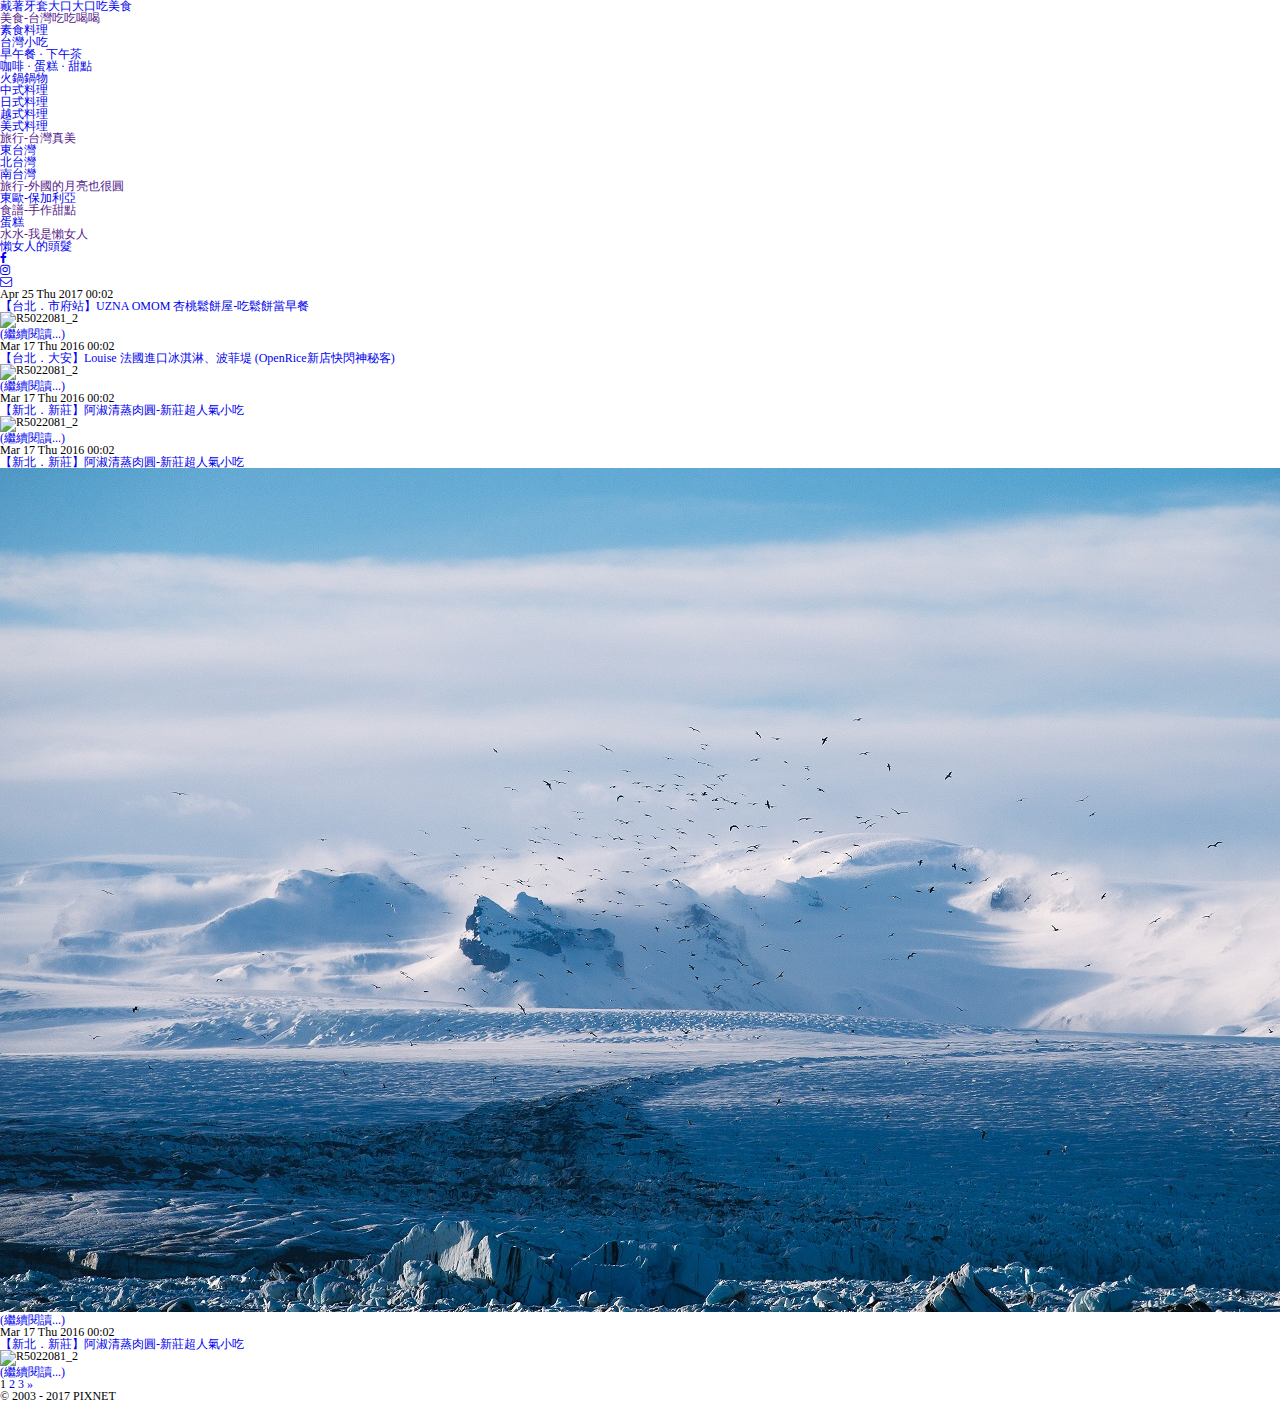
==== article.html @ 8c0522ce "pixnet" ====
<!DOCTYPE html>
<html lang="en">
    <head>
        <title>justforfanghaha</title>
        <meta charset="UTF-8">
        <meta name="viewport" content="width=device-width, initial-scale=1">
        <link rel="icon" href="img/teeth.png">
        <link rel="stylesheet" href="https://maxcdn.bootstrapcdn.com/font-awesome/4.3.0/css/font-awesome.min.css">
        <link rel="stylesheet" href="css/main.css">
        <script src="https://ajax.googleapis.com/ajax/libs/jquery/3.2.0/jquery.min.js"></script>
    </head>
    <body>
        <div class="main-container">
            <div id="body-div">
                <div id="container">
                    <div id="container2">
                        <div id="container3">
                            <div id="header"></div>
                            <!-- #header End -->
                            <div id="main">
                                <div id="content">
                                    <div id="spotlight">
                                        <div id="spotlight-text">
                                            <div id="nav-bar">
                                                <div class="nav-title">
                                                    <a href="http://abbyyyyyy.pixnet.net/blog">戴著牙套大口大口吃美食</a>
                                                </div>
                                                <div class="hamburger">
                                                    <span></span>
                                                    <span></span>
                                                    <span></span>
                                                    <span></span>
                                                </div>
                                                <div class="dropdown-bg">
                                                    <span class="arrow"></span>
                                                </div>
                                                <ul class="nav-menu">
                                                    <li class="list">
                                                        <a href="">美食-台灣吃吃喝喝</a>
                                                        <div class="dropdown">
                                                            <div class=""><a href="/blog/category/4082724">素食料理</a></div>
                                                            <div class=""><a href="/blog/category/4082721">台灣小吃</a></div>
                                                            <div class=""><a href="/blog/category/4082742">早午餐 · 下午茶</a></div>
                                                            <div class=""><a href="/blog/category/4082748">咖啡 · 蛋糕 · 甜點</a></div>
                                                            <div class=""><a href="/blog/category/4082718">火鍋鍋物</a></div>
                                                            <div class=""><a href="/blog/category/4082727">中式料理</a></div>
                                                            <div class=""><a href="/blog/category/4082739">日式料理</a></div>
                                                            <div class=""><a href="/blog/category/4082730">越式料理</a></div>
                                                            <div class=""><a href="/blog/category/4082733">美式料理</a></div>
                                                        </div>
                                                    </li>
                                                    <li class="list">
                                                        <a href="">旅行-台灣真美</a>
                                                        <div class="dropdown">
                                                            <div class=""><a href="/blog/category/4082754">東台灣</a></div>
                                                            <div class=""><a href="/blog/category/4082763">北台灣</a></div>
                                                            <div class=""><a href="/blog/category/4082766">南台灣</a></div>
                                                        </div>
                                                    </li>
                                                    <li class="list">
                                                        <a href="">旅行-外國的月亮也很圓</a>
                                                        <div class="dropdown">
                                                            <div class=""><a href="/blog/category/3913134">東歐-保加利亞</a></div>
                                                        </div>
                                                    </li>
                                                    <li class="list">
                                                        <a href="">食譜-手作甜點</a>
                                                        <div class="dropdown">
                                                            <div class=""><a href="/blog/category/3497149">蛋糕</a></div>
                                                        </div>
                                                    </li>
                                                    <li class="list">
                                                        <a href="">水水-我是懶女人</a>
                                                        <div class="dropdown">
                                                            <div class=""><a href="/blog/category/4058660">懶女人的頭髮</a></div>
                                                        </div>
                                                    </li>
                                                    <li class="social">
                                                        <a href="https://www.facebook.com/justforfang/"><i class="fa fa-facebook"></i></a>
                                                    </li>
                                                    <li class="social">
                                                        <a href="https://www.instagram.com/justforfanghaha/"><i class="fa fa-instagram"></i></a>
                                                    </li>
                                                    <li class="social">
                                                        <a href="justforfang@livemail.tw"><i class="fa fa-envelope-o"></i></a>
                                                    </li>
                                                </ul>
                                            </div>
                                            <!-- #nav-bar End -->
                                            <!-- #slide End -->
                                        </div>
                                        <!-- #spotlight-text End -->
                                    </div>
                                    <!-- #spotlight End -->
                                    <div id="article-area">
                                        <div id="article-box">
                                            <div class="article">
                                                <div class="article-head">
                                                    <li class="publish">
                                                        <span class="month">Apr</span>
                                                        <span class="date">25</span>
                                                        <span class="day">Thu</span>
                                                        <span class="year">2017</span>
                                                        <span class="time">00:02</span>
                                                    </li>
                                                    <li class="title" id="article-341210055" data-hot-link="//www.pixnet.net/blog/articles/category/0" data-site-category="美味食記" data-site-category-id="26" data-article-link="http://abbyyyyyy.pixnet.net/blog/post/341210055">
                                                        <h2>
                                                            <a href="http://abbyyyyyy.pixnet.net/blog/post/341210055-%e5%b8%82%e5%ba%9c%e7%ab%99%e7%b5%b1%e4%b8%80%e6%99%82%e4%bb%a3%e7%99%be%e8%b2%a8%e6%9d%8f%e6%a1%83%e9%ac%86%e9%a4%85%e5%b1%8b-%e6%97%a9%e9%a4%90%e6%97%a9%e5%8d%88%e9%a4%90">【台北．市府站】UZNA OMOM 杏桃鬆餅屋-吃鬆餅當早餐</a>
                                                        </h2>
                                                    </li>
                                                </div>
                                                <div class="article-body">
                                                    <div class="article-content">
                                                        <div class="article-content-inner">
                                                            <p><img style="text-align: center;" src="https://farm8.staticflickr.com/7458/27898486402_c9dfedba09_z.jpg" alt="R5022081_2"></p>
                                                            <div class="more">
                                                                <a href="http://abbyyyyyy.pixnet.net/blog/post/329115729">(繼續閱讀...)</a>
                                                            </div>
                                                        </div>
                                                    </div>
                                                </div>
                                                <div class="article-footer"></div>
                                            </div>
                                            <div class="article">
                                                <div class="article-head">
                                                    <li class="publish">
                                                        <span class="month">Mar</span>
                                                        <span class="date">17</span>
                                                        <span class="day">Thu</span>
                                                        <span class="year">2016</span>
                                                        <span class="time">00:02</span>
                                                    </li>
                                                    <li class="title" id="article-341210055" data-hot-link="//www.pixnet.net/blog/articles/category/0" data-site-category="美味食記" data-site-category-id="26" data-article-link="http://abbyyyyyy.pixnet.net/blog/post/341210055">
                                                        <h2>
                                                            <a href="http://abbyyyyyy.pixnet.net/blog/post/341210055-%e5%b8%82%e5%ba%9c%e7%ab%99%e7%b5%b1%e4%b8%80%e6%99%82%e4%bb%a3%e7%99%be%e8%b2%a8%e6%9d%8f%e6%a1%83%e9%ac%86%e9%a4%85%e5%b1%8b-%e6%97%a9%e9%a4%90%e6%97%a9%e5%8d%88%e9%a4%90">【台北．大安】Louise 法國進口冰淇淋、波菲堤 (OpenRice新店快閃神秘客)</a>
                                                        </h2>
                                                    </li>
                                                </div>
                                                <div class="article-body">
                                                    <div class="article-content">
                                                        <div class="article-content-inner">
                                                            <p><img style="text-align: center;" src="https://farm2.staticflickr.com/1673/26223160250_eed065889c_z.jpg" alt="R5022081_2"></p>
                                                            <div class="more">
                                                                <a href="http://abbyyyyyy.pixnet.net/blog/post/329115729">(繼續閱讀...)</a>
                                                            </div>
                                                        </div>
                                                    </div>
                                                </div>
                                                <div class="article-footer"></div>
                                            </div>
                                            <div class="article">
                                                <div class="article-head">
                                                    <li class="publish">
                                                        <span class="month">Mar</span>
                                                        <span class="date">17</span>
                                                        <span class="day">Thu</span>
                                                        <span class="year">2016</span>
                                                        <span class="time">00:02</span>
                                                    </li>
                                                    <li class="title" id="article-341210055" data-hot-link="//www.pixnet.net/blog/articles/category/0" data-site-category="美味食記" data-site-category-id="26" data-article-link="http://abbyyyyyy.pixnet.net/blog/post/341210055">
                                                        <h2>
                                                            <a href="http://abbyyyyyy.pixnet.net/blog/post/341210055-%e5%b8%82%e5%ba%9c%e7%ab%99%e7%b5%b1%e4%b8%80%e6%99%82%e4%bb%a3%e7%99%be%e8%b2%a8%e6%9d%8f%e6%a1%83%e9%ac%86%e9%a4%85%e5%b1%8b-%e6%97%a9%e9%a4%90%e6%97%a9%e5%8d%88%e9%a4%90">【新北．新莊】阿淑清蒸肉圓-新莊超人氣小吃</a>
                                                        </h2>
                                                    </li>
                                                </div>
                                                <div class="article-body">
                                                    <div class="article-content">
                                                        <div class="article-content-inner">
                                                            <p><img style="text-align: center;" src="https://farm4.staticflickr.com/3835/33486644242_67b7c007c6_z.jpg" alt="R5022081_2"></p>
                                                            <div class="more">
                                                                <a href="http://abbyyyyyy.pixnet.net/blog/post/329115729">(繼續閱讀...)</a>
                                                            </div>
                                                        </div>
                                                    </div>
                                                </div>
                                                <div class="article-footer"></div>
                                            </div>
                                            <div class="article">
                                                <div class="article-head">
                                                    <li class="publish">
                                                        <span class="month">Mar</span>
                                                        <span class="date">17</span>
                                                        <span class="day">Thu</span>
                                                        <span class="year">2016</span>
                                                        <span class="time">00:02</span>
                                                    </li>
                                                    <li class="title" id="article-341210055" data-hot-link="//www.pixnet.net/blog/articles/category/0" data-site-category="美味食記" data-site-category-id="26" data-article-link="http://abbyyyyyy.pixnet.net/blog/post/341210055">
                                                        <h2>
                                                            <a href="http://abbyyyyyy.pixnet.net/blog/post/341210055-%e5%b8%82%e5%ba%9c%e7%ab%99%e7%b5%b1%e4%b8%80%e6%99%82%e4%bb%a3%e7%99%be%e8%b2%a8%e6%9d%8f%e6%a1%83%e9%ac%86%e9%a4%85%e5%b1%8b-%e6%97%a9%e9%a4%90%e6%97%a9%e5%8d%88%e9%a4%90">【新北．新莊】阿淑清蒸肉圓-新莊超人氣小吃</a>
                                                        </h2>
                                                    </li>
                                                </div>
                                                <div class="article-body">
                                                    <div class="article-content">
                                                        <div class="article-content-inner">
                                                            <p><img style="text-align: center;" src="img/img1.jpg" alt="R5022081_2"></p>
                                                            <div class="more">
                                                                <a href="http://abbyyyyyy.pixnet.net/blog/post/329115729">(繼續閱讀...)</a>
                                                            </div>
                                                        </div>
                                                    </div>
                                                </div>
                                                <div class="article-footer"></div>
                                            </div>
                                            <div class="article">
                                                <div class="article-head">
                                                    <li class="publish">
                                                        <span class="month">Mar</span>
                                                        <span class="date">17</span>
                                                        <span class="day">Thu</span>
                                                        <span class="year">2016</span>
                                                        <span class="time">00:02</span>
                                                    </li>
                                                    <li class="title" id="article-341210055" data-hot-link="//www.pixnet.net/blog/articles/category/0" data-site-category="美味食記" data-site-category-id="26" data-article-link="http://abbyyyyyy.pixnet.net/blog/post/341210055">
                                                        <h2>
                                                            <a href="http://abbyyyyyy.pixnet.net/blog/post/341210055-%e5%b8%82%e5%ba%9c%e7%ab%99%e7%b5%b1%e4%b8%80%e6%99%82%e4%bb%a3%e7%99%be%e8%b2%a8%e6%9d%8f%e6%a1%83%e9%ac%86%e9%a4%85%e5%b1%8b-%e6%97%a9%e9%a4%90%e6%97%a9%e5%8d%88%e9%a4%90">【新北．新莊】阿淑清蒸肉圓-新莊超人氣小吃</a>
                                                        </h2>
                                                    </li>
                                                </div>
                                                <div class="article-body">
                                                    <div class="article-content">
                                                        <div class="article-content-inner">
                                                            <p><img style="text-align: center;" src="https://farm4.staticflickr.com/3675/32372661643_f4b925526b_z.jpg" alt="R5022081_2"></p>
                                                            <div class="more">
                                                                <a href="http://abbyyyyyy.pixnet.net/blog/post/329115729">(繼續閱讀...)</a>
                                                            </div>
                                                        </div>
                                                    </div>
                                                </div>
                                                <div class="article-footer"></div>
                                            </div>
                                        </div>
                                        <div class="page">
                                            <span>1</span>
                                            <a href="http://abbyyyyyy.pixnet.net/blog/2" class="">2</a>
                                            <a href="http://abbyyyyyy.pixnet.net/blog/3" class="">3</a>
                                            <a href="http://abbyyyyyy.pixnet.net/blog/2" class="next">»</a>
                                        </div>
                                    </div>
                                    <!-- #article-area End -->
                                </div>
                                <!-- #content End -->
                            </div>
                            <!-- #main End -->
                            <div id="footer">
                                <div id="bottom">
                                    © 2003 - 2017 PIXNET             
                                </div>
                            </div>
                            <!-- #footer End -->
                        </div>
                        <!-- #container3 End -->
                    </div>
                    <!-- #container2 End -->
                </div>
                <!-- #container End -->
            </div>
            <!-- #body-div End -->
        </div>
        <script src="js/main.js"></script>
    </body>
</html>
---- css/main.css ----
/* http://meyerweb.com/eric/tools/css/reset/ 
   v2.0 | 20110126
   License: none (public domain)
*/
html, body, div, span, applet, object, iframe, h1, h2, h3, h4, h5, h6, p, blockquote, pre, a, abbr, acronym, address, big, cite, code, del, dfn, em, img, ins, kbd, q, s, samp, small, strike, strong, sub, sup, tt, var, b, u, i, center, dl, dt, dd, ol, ul, li, fieldset, form, label, legend, table, caption, tbody, tfoot, thead, tr, th, td, article, aside, canvas, details, embed, figure, figcaption, footer, header, hgroup, menu, nav, output, ruby, section, summary, time, mark, audio, video {
  margin: 0;
  padding: 0;
  border: 0;
  font-size: 100%;
  font: inherit;
  vertical-align: baseline;
}

/* HTML5 display-role reset for older browsers */
article, aside, details, figcaption, figure, footer, header, hgroup, menu, nav, section {
  display: block;
}

body {
  line-height: 1;
}

ol, ul, li {
  list-style: none;
}

blockquote, q {
  quotes: none;
}

blockquote:before, blockquote:after {
  content: '';
  content: none;
}

q:before, q:after {
  content: '';
  content: none;
}

table {
  border-collapse: collapse;
  border-spacing: 0;
}

a {
  text-decoration: none;
}

html {
  font-size: 12px;
}

* {
  -moz-box-sizing: border-box;
  -webkit-box-sizing: border-box;
  box-sizing: border-box;
}

body {
  font-family: "Microsoft JhengHei";
}

#blog-main #nav-bar {
  width: 100%;
  position: fixed;
  top: 0;
  left: 0;
  z-index: 100;
  background: transparent;
  display: flex;
}
#blog-main #nav-bar .nav-title {
  -webkit-flex: 1 1 250px;
  flex: 1 1 250px;
  padding: 15px 10px;
  text-align: center;
}
#blog-main #nav-bar .nav-title a {
  font-size: 2rem;
  color: #fff;
  letter-spacing: 2px;
  padding: 11px 5px;
  font-weight: 600;
}
#blog-main #nav-bar .hamburger {
  width: 40px;
  height: 40px;
  float: right;
  position: relative;
  right: 5px;
  top: 11px;
  cursor: pointer;
  display: none;
}
#blog-main #nav-bar .hamburger span {
  display: block;
  width: 80%;
  height: 3px;
  background: #fff;
  border-radius: 9px;
  position: absolute;
}
#blog-main #nav-bar .hamburger span:nth-child(1) {
  top: 5px;
}
#blog-main #nav-bar .hamburger span:nth-child(2), #blog-main #nav-bar .hamburger span:nth-child(3) {
  top: 15px;
}
#blog-main #nav-bar .hamburger span:nth-child(4) {
  top: 25px;
}
#blog-main #nav-bar .hamburger.open span:nth-child(1), #blog-main #nav-bar .hamburger.open span:nth-child(4) {
  opacity: 0;
}
#blog-main #nav-bar .hamburger.open span:nth-child(2) {
  transform: rotate(45deg);
}
#blog-main #nav-bar .hamburger.open span:nth-child(3) {
  transform: rotate(-45deg);
}
#blog-main #nav-bar .hamburger.open + .nav-menu {
  display: flex;
}
#blog-main #nav-bar .dropdown-bg {
  position: absolute;
  width: 100px;
  height: 200px;
  display: flex;
  justify-content: center;
  border-radius: 2px;
  background: #f7f7f7;
  transition: all 0.3s;
  opacity: 0;
  top: 15px;
}
#blog-main #nav-bar .dropdown-bg .arrow {
  position: absolute;
  width: 20px;
  height: 20px;
  top: 0;
  display: block;
  background: #f7f7f7;
  transform: translateY(-50%) rotate(45deg);
}
#blog-main #nav-bar .dropdown-bg.open {
  opacity: 1;
}
#blog-main #nav-bar .nav-menu {
  -webkit-flex: 10 5 400px;
  flex: 10 5 400px;
  display: flex;
  margin: 0;
  padding: 0;
  -webkit-align-items: center;
  align-items: center;
}
#blog-main #nav-bar .nav-menu li {
  -webkit-flex: 3;
  flex: 3;
}
#blog-main #nav-bar .nav-menu li:hover {
  background: #555;
}
#blog-main #nav-bar .nav-menu .social {
  -webkit-flex: 1;
  flex: 1;
}
#blog-main #nav-bar .nav-menu li > a {
  color: #fff;
  font-size: 1.2rem;
  letter-spacing: 2px;
  padding: 20px 5px;
  display: inline-block;
  width: 100%;
  height: 100%;
  text-align: center;
  font-weight: 600;
}
#blog-main #nav-bar .nav-menu .dropdown {
  position: absolute;
  overflow: hidden;
  padding: 25px 10px 10px 10px;
  opacity: 0;
  display: none;
  margin-top: -15px;
}
#blog-main #nav-bar .nav-menu .dropdown div {
  padding: 5px;
  text-align: center;
}
#blog-main #nav-bar .nav-menu .dropdown a {
  color: #555;
  letter-spacing: 2px;
  padding: 8px 0;
  width: 100%;
  display: block;
  border-bottom: 1px dashed #555;
}
#blog-main #nav-bar .nav-menu .dropdown a:hover {
  font-weight: bold;
  transform: scale(1.2, 1.2);
}
#blog-main #nav-bar .nav-menu .trigger-enter .dropdown {
  display: block;
}
#blog-main #nav-bar .nav-menu .trigger-enter-active .dropdown {
  opacity: 1;
}
#blog-main #nav-bar:hover {
  background: rgba(0, 0, 0, 0.6);
}
#blog-main #slide {
  position: relative;
  height: 100vh;
}
#blog-main #slide .mySlides {
  width: 100%;
  height: 100%;
  background-image: url(../img/img2.jpg);
  background-position: 50% 50%;
  background-repeat: no-repeat;
  background-size: cover;
}
#blog-main #slide .mySlides .block {
  position: absolute;
  background: rgba(0, 0, 0, 0.2);
  color: #fff;
  top: calc(50% - 230px + 54px);
  left: calc(50% - 350px);
  text-align: center;
  padding: 30px 50px;
  letter-spacing: 5px;
  line-height: 2rem;
  border-radius: 10px;
}
#blog-main #slide .mySlides .block .title {
  font-size: 1.5rem;
  font-weight: 700;
  padding-bottom: 15px;
}
#blog-main #slide .mySlides .block p {
  font-size: 1.2rem;
  max-width: 600px;
  overflow: hidden;
  text-align: center;
}
#blog-main #slide .mySlides .text {
  color: #fff;
  background: rgba(0, 0, 0, 0.2);
  font-size: 1.5rem;
  padding: 8px 5px;
  position: absolute;
  bottom: 2rem;
  margin-left: 1rem;
}
#blog-main #slide .control .prev, #blog-main #slide .control .next {
  cursor: pointer;
  position: absolute;
  width: auto;
  top: 50%;
  font-size: 3rem;
  font-weight: bold;
  padding: 1.5rem;
  color: #fff;
}
#blog-main #slide .control .prev:hover, #blog-main #slide .control .next:hover {
  color: #555;
}
#blog-main #slide .control .next {
  right: 0;
}
#blog-main #slide .button-down {
  position: absolute;
  width: 100%;
  bottom: 5rem;
  text-align: center;
}
#blog-main #slide .button-down .img-scroll {
  cursor: pointer;
  width: 48px;
  -moz-animation: bounceInUp 1s infinite;
  -webkit-animation: bounceInUp 1s infinite;
  animation: bounceInUp 1s infinite;
}
@-moz-keyframes bounceInUp {
  0% {
    transform: translateY(0px);
  }
  50% {
    transform: translateY(-50px);
  }
  100% {
    transform: translateY(0px);
  }
}
@-webkit-keyframes bounceInUp {
  0% {
    transform: translateY(0px);
  }
  50% {
    transform: translateY(-50px);
  }
  100% {
    transform: translateY(0px);
  }
}
@keyframes bounceInUp {
  0% {
    transform: translateY(0px);
  }
  50% {
    transform: translateY(-50px);
  }
  100% {
    transform: translateY(0px);
  }
}
#blog-main #slide .dot-block {
  position: absolute;
  width: 100%;
  bottom: 2rem;
  text-align: center;
}
#blog-main #slide .dot {
  cursor: pointer;
  width: 0.8rem;
  height: 0.8rem;
  margin: 0 5px;
  background-color: #fff;
  border-radius: 50%;
  display: inline-block;
}
#blog-main #slide .active, #blog-main #slide .dot:hover {
  background-color: #555;
}
#blog-main #slide .fade {
  -moz-animation: fade 1.5s;
  -webkit-animation: fade 1.5s;
  animation: fade 1.5s;
}
@-moz-keyframes fade {
  from {
    opacity: 0.6;
  }
  to {
    opacity: 1;
  }
}
@-webkit-keyframes fade {
  from {
    opacity: 0.6;
  }
  to {
    opacity: 1;
  }
}
@keyframes fade {
  from {
    opacity: 0.6;
  }
  to {
    opacity: 1;
  }
}
#blog-main #article-area {
  padding: 40px 0;
}
#blog-main #article-area #article-box {
  max-width: 1000px;
  margin: 0 auto;
  display: flex;
  flex-wrap: wrap;
}
#blog-main #article-area #article-box .article {
  margin: 40px 30px;
  height: 420px;
  border-radius: 10px;
  box-shadow: 1px 1px 5px #555;
  background: #fff;
  position: relative;
}
#blog-main #article-area #article-box .article:nth-child(-n+1) {
  flex: 1 0 80%;
}
#blog-main #article-area #article-box .article:nth-child(n+2) {
  flex: 1 0 40%;
  max-width: calc(50% - 60px);
}
#blog-main #article-area #article-box .article .article-head .publish {
  color: #fff;
  text-align: center;
  background: #bbb;
  border-top-left-radius: 10px;
  border-top-right-radius: 10px;
  padding: 10px;
  margin-bottom: 20px;
}
#blog-main #article-area #article-box .article .article-head .publish .month {
  padding-right: 5px;
}
#blog-main #article-area #article-box .article .article-head .publish .date {
  font-size: 25px;
  font-weight: bold;
}
#blog-main #article-area #article-box .article .article-head .publish .day {
  display: none;
}
#blog-main #article-area #article-box .article .article-head .publish .year {
  padding-left: 5px;
}
#blog-main #article-area #article-box .article .article-head .publish .time {
  display: none;
}
#blog-main #article-area #article-box .article .article-head .title h2 {
  text-align: center;
  position: absolute;
  top: 360px;
  width: 100%;
}
#blog-main #article-area #article-box .article .article-head .title h2 a {
  color: #555;
  font-size: 1.5rem;
  font-weight: bold;
  letter-spacing: 1px;
}
#blog-main #article-area #article-box .article .article-body .more a {
  opacity: 0;
  position: absolute;
  top: 0;
  left: 0;
  width: 100%;
  height: 100%;
}
#blog-main #article-area #article-box .article .article-body p > img {
  display: block;
  width: 380px;
  height: 285px;
  position: absolute;
  top: 60px;
  left: 30px;
  object-fit: cover;
  clip: rect(0px, 380px, 280px, 0px);
}
#blog-main #article-area .page {
  padding: 30px 0 10px 0;
  text-align: center;
  font-size: 1.5rem;
}
#blog-main #article-area .page span {
  padding: 0 5px 0 5px;
}
#blog-main #article-area .page a {
  padding: 0 5px 0 5px;
  color: #555;
}
#blog-main #footer {
  line-height: 200%;
  clear: both;
  padding: 30px 0 30px 0;
  background: rgba(0, 0, 0, 0.6);
  color: #fff;
  text-align: center;
  font-size: 1rem;
}

@media screen and (max-width: 1000px) {
  #nav-bar {
    flex-wrap: wrap;
  }
  #nav-bar .nav-menu {
    display: none;
    flex-wrap: wrap;
  }
  #nav-bar .nav-menu li {
    flex: 1 1 100%;
  }
  #nav-bar .nav-menu a {
    flex: 1 1 25%;
  }
  #nav-bar .hamburger {
    display: block;
  }
}
@media screen and (max-width: 500px) {
  #nav-bar .nav-title {
    font-size: 1.5rem;
  }
  #nav-bar .nav-menu li {
    flex-basis: 100%;
  }
  #nav-bar .nav-menu a {
    font-size: 1rem;
    letter-spacing: 2px;
    padding: 10px 5px;
  }

  #slide .mySlides .text {
    font-size: 1rem;
  }
}
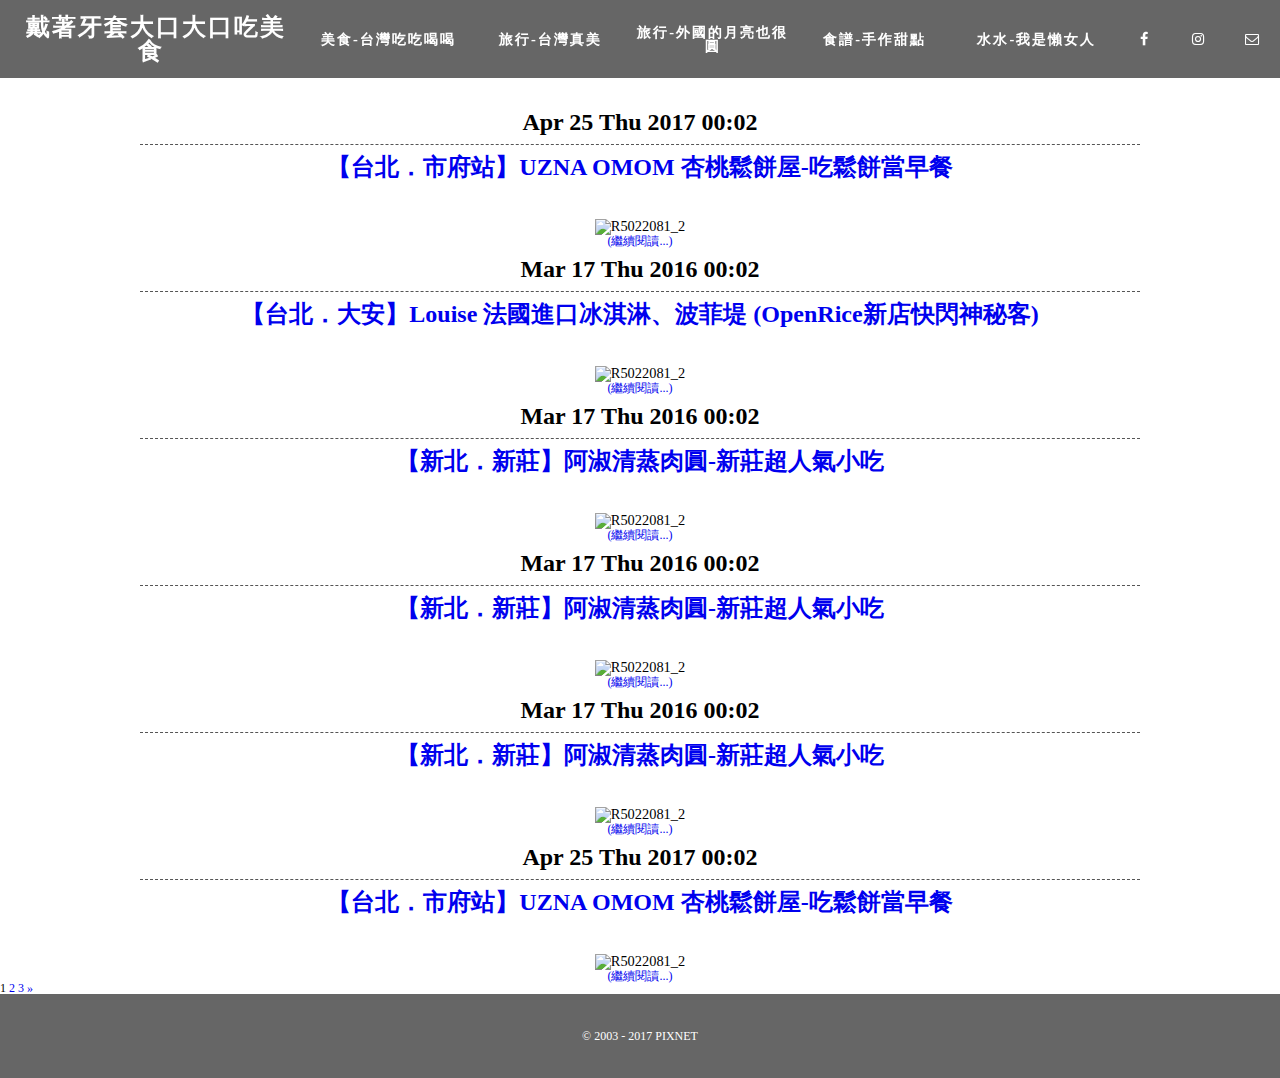
==== commit dbeb04fd: "new style for abby blog" ====
--- a/article.html
+++ b/article.html
@@ -9,7 +9,7 @@
         <link rel="stylesheet" href="css/main.css">
         <script src="https://ajax.googleapis.com/ajax/libs/jquery/3.2.0/jquery.min.js"></script>
     </head>
-    <body>
+    <body id="article-main">
         <div class="main-container">
             <div id="body-div">
                 <div id="container">
@@ -38,41 +38,41 @@
                                                     <li class="list">
                                                         <a href="">美食-台灣吃吃喝喝</a>
                                                         <div class="dropdown">
-                                                            <div class=""><a href="/blog/category/4082724">素食料理</a></div>
-                                                            <div class=""><a href="/blog/category/4082721">台灣小吃</a></div>
-                                                            <div class=""><a href="/blog/category/4082742">早午餐 · 下午茶</a></div>
-                                                            <div class=""><a href="/blog/category/4082748">咖啡 · 蛋糕 · 甜點</a></div>
-                                                            <div class=""><a href="/blog/category/4082718">火鍋鍋物</a></div>
-                                                            <div class=""><a href="/blog/category/4082727">中式料理</a></div>
-                                                            <div class=""><a href="/blog/category/4082739">日式料理</a></div>
-                                                            <div class=""><a href="/blog/category/4082730">越式料理</a></div>
-                                                            <div class=""><a href="/blog/category/4082733">美式料理</a></div>
+                                                            <div><a href="/blog/category/4082724">素食料理</a></div>
+                                                            <div><a href="/blog/category/4082721">台灣小吃</a></div>
+                                                            <div><a href="/blog/category/4082742">早午餐 · 下午茶</a></div>
+                                                            <div><a href="/blog/category/4082748">咖啡 · 蛋糕 · 甜點</a></div>
+                                                            <div><a href="/blog/category/4082718">火鍋鍋物</a></div>
+                                                            <div><a href="/blog/category/4082727">中式料理</a></div>
+                                                            <div><a href="/blog/category/4082739">日式料理</a></div>
+                                                            <div><a href="/blog/category/4082730">越式料理</a></div>
+                                                            <div><a href="/blog/category/4082733">美式料理</a></div>
                                                         </div>
                                                     </li>
                                                     <li class="list">
                                                         <a href="">旅行-台灣真美</a>
                                                         <div class="dropdown">
-                                                            <div class=""><a href="/blog/category/4082754">東台灣</a></div>
-                                                            <div class=""><a href="/blog/category/4082763">北台灣</a></div>
-                                                            <div class=""><a href="/blog/category/4082766">南台灣</a></div>
+                                                            <div><a href="/blog/category/4082754">東台灣</a></div>
+                                                            <div><a href="/blog/category/4082763">北台灣</a></div>
+                                                            <div><a href="/blog/category/4082766">南台灣</a></div>
                                                         </div>
                                                     </li>
                                                     <li class="list">
                                                         <a href="">旅行-外國的月亮也很圓</a>
                                                         <div class="dropdown">
-                                                            <div class=""><a href="/blog/category/3913134">東歐-保加利亞</a></div>
+                                                            <div><a href="/blog/category/3913134">東歐-保加利亞</a></div>
                                                         </div>
                                                     </li>
                                                     <li class="list">
                                                         <a href="">食譜-手作甜點</a>
                                                         <div class="dropdown">
-                                                            <div class=""><a href="/blog/category/3497149">蛋糕</a></div>
+                                                            <div><a href="/blog/category/3497149">蛋糕</a></div>
                                                         </div>
                                                     </li>
                                                     <li class="list">
                                                         <a href="">水水-我是懶女人</a>
                                                         <div class="dropdown">
-                                                            <div class=""><a href="/blog/category/4058660">懶女人的頭髮</a></div>
+                                                            <div><a href="/blog/category/4058660">懶女人的頭髮</a></div>
                                                         </div>
                                                     </li>
                                                     <li class="social">
@@ -87,6 +87,49 @@
                                                 </ul>
                                             </div>
                                             <!-- #nav-bar End -->
+                                            <div id="slide">
+                                                <div class="mySlides fade">
+                                                    <div class="block">
+                                                        <div class="title">Write Something</div>
+                                                        <p>Lorem ipsum dolor sit amet, consectetur adipisicing elit. Saepe omnis, vitae! Blanditiis delectus ipsa, pariatur tempore ut in, quos laudantium.</p>
+                                                    </div>
+                                                    <div class="text">Hualien, Taiwan</div>
+                                                </div>
+                                                <div class="mySlides fade">
+                                                    <div class="block">
+                                                        <div class="title">Write Something</div>
+                                                        <p>Lorem ipsum dolor sit amet, consectetur adipisicing elit. Saepe omnis, vitae! Blanditiis delectus ipsa, pariatur tempore ut in, quos laudantium.</p>
+                                                    </div>
+                                                    <div class="text">Xinzhuang, Taiwan</div>
+                                                </div>
+                                                <div class="mySlides fade">
+                                                    <div class="block">
+                                                        <div class="title">Write Something</div>
+                                                        <p>Lorem ipsum dolor sit amet, consectetur adipisicing elit. Saepe omnis, vitae! Blanditiis delectus ipsa, pariatur tempore ut in, quos laudantium.</p>
+                                                    </div>
+                                                    <div class="text">Hualien, Taiwan</div>
+                                                </div>
+                                                <div class="mySlides fade">
+                                                    <div class="block">
+                                                        <div class="title">Write Something</div>
+                                                        <p>Lorem ipsum dolor sit amet, consectetur adipisicing elit. Saepe omnis, vitae! Blanditiis delectus ipsa, pariatur tempore ut in, quos laudantium.</p>
+                                                    </div>
+                                                    <div class="text">Taipei, Taiwan</div>
+                                                </div>
+                                                <div class="control">
+                                                    <a class="prev" onclick="plusSlides(-1)">&#10094;</a>
+                                                    <a class="next" onclick="plusSlides(1)">&#10095;</a>
+                                                </div>
+                                                <div class="button-down">
+                                                    <svg class="img-scroll" xmlns="http://www.w3.org/2000/svg" xmlns:xlink="http://www.w3.org/1999/xlink" version="1.1" id="Capa_1" x="0px" y="0px" width="36px" height="36px" viewBox="0 0 438.533 438.533" style="enable-background:new 0 0 438.533 438.533;" xml:space="preserve"><g><path d="M409.133,109.203c-19.608-33.592-46.205-60.189-79.798-79.796C295.736,9.801,259.058,0,219.273,0   c-39.781,0-76.47,9.801-110.063,29.407c-33.595,19.604-60.192,46.201-79.8,79.796C9.801,142.8,0,179.489,0,219.267   c0,39.78,9.804,76.463,29.407,110.062c19.607,33.592,46.204,60.189,79.799,79.798c33.597,19.605,70.283,29.407,110.063,29.407   s76.47-9.802,110.065-29.407c33.593-19.602,60.189-46.206,79.795-79.798c19.603-33.596,29.403-70.284,29.403-110.062   C438.533,179.485,428.732,142.795,409.133,109.203z M361.733,204.705L232.119,334.324c-3.614,3.614-7.9,5.428-12.849,5.428   c-4.948,0-9.229-1.813-12.847-5.428L76.804,204.705c-3.617-3.615-5.426-7.898-5.426-12.845c0-4.949,1.809-9.235,5.426-12.851   l29.119-29.121c3.621-3.618,7.9-5.426,12.851-5.426c4.948,0,9.231,1.809,12.847,5.426l87.65,87.65l87.65-87.65   c3.614-3.618,7.898-5.426,12.847-5.426c4.949,0,9.233,1.809,12.847,5.426l29.123,29.121c3.621,3.616,5.428,7.902,5.428,12.851   C367.164,196.807,365.357,201.09,361.733,204.705z" fill="#FFFFFF"/></g><g></g><g></g><g></g><g></g><g></g><g></g><g></g><g></g><g></g><g></g><g></g><g></g><g></g><g></g><g></g></svg>
+                                                </div>
+                                                <div class="dot-block">
+                                                    <span class="dot" onclick="currentSlide(1)"></span> 
+                                                    <span class="dot" onclick="currentSlide(2)"></span> 
+                                                    <span class="dot" onclick="currentSlide(3)"></span>
+                                                    <span class="dot" onclick="currentSlide(4)"></span>
+                                                </div>
+                                            </div>
                                             <!-- #slide End -->
                                         </div>
                                         <!-- #spotlight-text End -->
@@ -105,7 +148,7 @@
                                                     </li>
                                                     <li class="title" id="article-341210055" data-hot-link="//www.pixnet.net/blog/articles/category/0" data-site-category="美味食記" data-site-category-id="26" data-article-link="http://abbyyyyyy.pixnet.net/blog/post/341210055">
                                                         <h2>
-                                                            <a href="http://abbyyyyyy.pixnet.net/blog/post/341210055-%e5%b8%82%e5%ba%9c%e7%ab%99%e7%b5%b1%e4%b8%80%e6%99%82%e4%bb%a3%e7%99%be%e8%b2%a8%e6%9d%8f%e6%a1%83%e9%ac%86%e9%a4%85%e5%b1%8b-%e6%97%a9%e9%a4%90%e6%97%a9%e5%8d%88%e9%a4%90">【台北．市府站】UZNA OMOM 杏桃鬆餅屋-吃鬆餅當早餐</a>
+                                                            <a href="article.html">【台北．市府站】UZNA OMOM 杏桃鬆餅屋-吃鬆餅當早餐</a>
                                                         </h2>
                                                     </li>
                                                 </div>
@@ -114,7 +157,7 @@
                                                         <div class="article-content-inner">
                                                             <p><img style="text-align: center;" src="https://farm8.staticflickr.com/7458/27898486402_c9dfedba09_z.jpg" alt="R5022081_2"></p>
                                                             <div class="more">
-                                                                <a href="http://abbyyyyyy.pixnet.net/blog/post/329115729">(繼續閱讀...)</a>
+                                                                <a href="article.html">(繼續閱讀...)</a>
                                                             </div>
                                                         </div>
                                                     </div>
@@ -141,7 +184,7 @@
                                                         <div class="article-content-inner">
                                                             <p><img style="text-align: center;" src="https://farm2.staticflickr.com/1673/26223160250_eed065889c_z.jpg" alt="R5022081_2"></p>
                                                             <div class="more">
-                                                                <a href="http://abbyyyyyy.pixnet.net/blog/post/329115729">(繼續閱讀...)</a>
+                                                                <a href="article.html">(繼續閱讀...)</a>
                                                             </div>
                                                         </div>
                                                     </div>
@@ -221,6 +264,33 @@
                                                     <div class="article-content">
                                                         <div class="article-content-inner">
                                                             <p><img style="text-align: center;" src="https://farm4.staticflickr.com/3675/32372661643_f4b925526b_z.jpg" alt="R5022081_2"></p>
+                                                            <div class="more">
+                                                                <a href="http://abbyyyyyy.pixnet.net/blog/post/329115729">(繼續閱讀...)</a>
+                                                            </div>
+                                                        </div>
+                                                    </div>
+                                                </div>
+                                                <div class="article-footer"></div>
+                                            </div>
+                                            <div class="article">
+                                                <div class="article-head">
+                                                    <li class="publish">
+                                                        <span class="month">Apr</span>
+                                                        <span class="date">25</span>
+                                                        <span class="day">Thu</span>
+                                                        <span class="year">2017</span>
+                                                        <span class="time">00:02</span>
+                                                    </li>
+                                                    <li class="title" id="article-341210055" data-hot-link="//www.pixnet.net/blog/articles/category/0" data-site-category="美味食記" data-site-category-id="26" data-article-link="http://abbyyyyyy.pixnet.net/blog/post/341210055">
+                                                        <h2>
+                                                            <a href="http://abbyyyyyy.pixnet.net/blog/post/341210055-%e5%b8%82%e5%ba%9c%e7%ab%99%e7%b5%b1%e4%b8%80%e6%99%82%e4%bb%a3%e7%99%be%e8%b2%a8%e6%9d%8f%e6%a1%83%e9%ac%86%e9%a4%85%e5%b1%8b-%e6%97%a9%e9%a4%90%e6%97%a9%e5%8d%88%e9%a4%90">【台北．市府站】UZNA OMOM 杏桃鬆餅屋-吃鬆餅當早餐</a>
+                                                        </h2>
+                                                    </li>
+                                                </div>
+                                                <div class="article-body">
+                                                    <div class="article-content">
+                                                        <div class="article-content-inner">
+                                                            <p><img style="text-align: center;" src="https://farm8.staticflickr.com/7458/27898486402_c9dfedba09_z.jpg" alt="R5022081_2"></p>
                                                             <div class="more">
                                                                 <a href="http://abbyyyyyy.pixnet.net/blog/post/329115729">(繼續閱讀...)</a>
                                                             </div>
@@ -257,6 +327,262 @@
             </div>
             <!-- #body-div End -->
         </div>
+        
+        <!--<div id="nav-bar">
+            <div class="nav-title">
+                <a href="index.html">戴著牙套大口大口吃美食</a>
+            </div>
+            <div class="hamburger">
+                <span></span>
+                <span></span>
+                <span></span>
+                <span></span>
+            </div>
+            <div class="dropdown-bg">
+                <span class="arrow"></span>
+            </div>
+            <ul class="nav-menu">
+                <li class="list">
+                    <a href="">美食-台灣吃吃喝喝</a>
+                    <div class="dropdown">
+                        <div class=""><a href="">素食料理</a></div>
+                        <div class=""><a href="">台灣小吃</a></div>
+                        <div class=""><a href="">早午餐</a></div>
+                        <div class=""><a href="">下午茶</a></div>
+                        <div class=""><a href="">蛋糕甜點</a></div>
+                        <div class=""><a href="">咖啡廳</a></div>
+                        <div class=""><a href="">火鍋鍋物</a></div>
+                        <div class=""><a href="">中式料理</a></div>
+                        <div class=""><a href="">日式料理</a></div>
+                        <div class=""><a href="">越式料理</a></div>
+                        <div class=""><a href="">美式料理</a></div>
+                    </div>
+                </li>
+                <li class="list">
+                    <a href="">旅行-台灣真美</a>
+                    <div class="dropdown">
+                        <div class=""><a href="">東台灣</a></div>
+                        <div class=""><a href="">北台灣</a></div>
+                        <div class=""><a href="">南台灣</a></div>
+                    </div>
+                </li>
+                <li class="list">
+                    <a href="">旅行-外國的月亮也很圓</a>
+                    <div class="dropdown">
+                        <div class=""><a href="">東歐-保加利亞</a></div>
+                    </div>
+                </li>
+                <li class="list">
+                    <a href="">食譜-手作甜點</a>
+                    <div class="dropdown">
+                        <div class=""><a href="">蛋糕</a></div>
+                    </div>
+                </li>
+                <li class="list">
+                    <a href="">水水-我是懶女人</a>
+                    <div class="dropdown">
+                        <div class=""><a href="">懶女人的頭髮</a></div>
+                    </div>
+                </li>
+                <li class="social">
+                    <a href="https://www.facebook.com/justforfang/"><i class="fa fa-facebook"></i></a>
+                </li>
+                <li class="social">
+                    <a href="https://www.instagram.com/justforfanghaha/"><i class="fa fa-instagram"></i></a>
+                </li>
+                <li class="social">
+                    <a href="justforfang@livemail.tw"><i class="fa fa-envelope-o"></i></a>
+                </li>
+            </ul>
+        </div>
+        <div id="slide">
+            <div class="mySlides fade">
+                <div class="block">
+                    <div class="title">Write Something</div>
+                    <p>Lorem ipsum dolor sit amet, consectetur adipisicing elit. Saepe omnis, vitae! Blanditiis delectus ipsa, pariatur tempore ut in, quos laudantium.</p>
+                </div>
+                <div class="text">Hualien, Taiwan</div>
+            </div>
+            <div class="mySlides fade">
+                <div class="block">
+                    <div class="title">Write Something</div>
+                    <p>Lorem ipsum dolor sit amet, consectetur adipisicing elit. Saepe omnis, vitae! Blanditiis delectus ipsa, pariatur tempore ut in, quos laudantium.</p>
+                </div>
+                <div class="text">Xinzhuang, Taiwan</div>
+            </div>
+            <div class="mySlides fade">
+                <div class="block">
+                    <div class="title">Write Something</div>
+                    <p>Lorem ipsum dolor sit amet, consectetur adipisicing elit. Saepe omnis, vitae! Blanditiis delectus ipsa, pariatur tempore ut in, quos laudantium.</p>
+                </div>
+                <div class="text">Hualien, Taiwan</div>
+            </div>
+            <div class="mySlides fade">
+                <div class="block">
+                    <div class="title">Write Something</div>
+                    <p>Lorem ipsum dolor sit amet, consectetur adipisicing elit. Saepe omnis, vitae! Blanditiis delectus ipsa, pariatur tempore ut in, quos laudantium.</p>
+                </div>
+                <div class="text">Taipei, Taiwan</div>
+            </div>
+            <div class="control">
+                <a class="prev" onclick="plusSlides(-1)">&#10094;</a>
+                <a class="next" onclick="plusSlides(1)">&#10095;</a>
+            </div>
+            <div class="button-down">
+                <img class="img-scroll" src="img/down.png" alt="">
+            </div>
+            <div class="dot-block">
+                <span class="dot" onclick="currentSlide(1)"></span> 
+                <span class="dot" onclick="currentSlide(2)"></span> 
+                <span class="dot" onclick="currentSlide(3)"></span>
+                <span class="dot" onclick="currentSlide(4)"></span>
+            </div>
+        </div>
+        <div id="article-area">
+            <div id="article-box">
+                <div class="article">
+                    <div class="article-head">
+                        <li class="publish">
+                            <span class="month">Apr</span>
+                            <span class="date">25</span>
+                            <span class="day">Thu</span>
+                            <span class="year">2017</span>
+                            <span class="time">00:02</span>
+                        </li>
+                        <li class="title" id="article-341210055" data-hot-link="//www.pixnet.net/blog/articles/category/0" data-site-category="美味食記" data-site-category-id="26" data-article-link="http://abbyyyyyy.pixnet.net/blog/post/341210055">
+                            <h2>
+                                <a href="http://abbyyyyyy.pixnet.net/blog/post/341210055-%e5%b8%82%e5%ba%9c%e7%ab%99%e7%b5%b1%e4%b8%80%e6%99%82%e4%bb%a3%e7%99%be%e8%b2%a8%e6%9d%8f%e6%a1%83%e9%ac%86%e9%a4%85%e5%b1%8b-%e6%97%a9%e9%a4%90%e6%97%a9%e5%8d%88%e9%a4%90">【台北．市府站】UZNA OMOM 杏桃鬆餅屋-吃鬆餅當早餐</a>
+                            </h2>
+                        </li>
+                    </div>
+                    <div class="article-body">
+                        <div class="article-content">
+                            <div class="article-content-inner">
+                                <p><img style="text-align: center;" src="https://farm8.staticflickr.com/7458/27898486402_c9dfedba09_z.jpg" alt="R5022081_2"></p>
+                                <div class="more">
+                                    <a href="http://abbyyyyyy.pixnet.net/blog/post/329115729">(繼續閱讀...)</a>
+                                </div>
+                            </div>
+                        </div>
+                    </div>
+                    <div class="article-footer"></div>
+                </div>
+                <div class="article">
+                    <div class="article-head">
+                        <li class="publish">
+                            <span class="month">Mar</span>
+                            <span class="date">17</span>
+                            <span class="day">Thu</span>
+                            <span class="year">2016</span>
+                            <span class="time">00:02</span>
+                        </li>
+                        <li class="title" id="article-341210055" data-hot-link="//www.pixnet.net/blog/articles/category/0" data-site-category="美味食記" data-site-category-id="26" data-article-link="http://abbyyyyyy.pixnet.net/blog/post/341210055">
+                            <h2>
+                                <a href="http://abbyyyyyy.pixnet.net/blog/post/341210055-%e5%b8%82%e5%ba%9c%e7%ab%99%e7%b5%b1%e4%b8%80%e6%99%82%e4%bb%a3%e7%99%be%e8%b2%a8%e6%9d%8f%e6%a1%83%e9%ac%86%e9%a4%85%e5%b1%8b-%e6%97%a9%e9%a4%90%e6%97%a9%e5%8d%88%e9%a4%90">【台北．大安】Louise 法國進口冰淇淋、波菲堤 (OpenRice新店快閃神秘客)</a>
+                            </h2>
+                        </li>
+                    </div>
+                    <div class="article-body">
+                        <div class="article-content">
+                            <div class="article-content-inner">
+                                <p><img style="text-align: center;" src="https://farm2.staticflickr.com/1673/26223160250_eed065889c_z.jpg" alt="R5022081_2"></p>
+                                <div class="more">
+                                    <a href="http://abbyyyyyy.pixnet.net/blog/post/329115729">(繼續閱讀...)</a>
+                                </div>
+                            </div>
+                        </div>
+                    </div>
+                    <div class="article-footer"></div>
+                </div>
+                <div class="article">
+                    <div class="article-head">
+                        <li class="publish">
+                            <span class="month">Mar</span>
+                            <span class="date">17</span>
+                            <span class="day">Thu</span>
+                            <span class="year">2016</span>
+                            <span class="time">00:02</span>
+                        </li>
+                        <li class="title" id="article-341210055" data-hot-link="//www.pixnet.net/blog/articles/category/0" data-site-category="美味食記" data-site-category-id="26" data-article-link="http://abbyyyyyy.pixnet.net/blog/post/341210055">
+                            <h2>
+                                <a href="http://abbyyyyyy.pixnet.net/blog/post/341210055-%e5%b8%82%e5%ba%9c%e7%ab%99%e7%b5%b1%e4%b8%80%e6%99%82%e4%bb%a3%e7%99%be%e8%b2%a8%e6%9d%8f%e6%a1%83%e9%ac%86%e9%a4%85%e5%b1%8b-%e6%97%a9%e9%a4%90%e6%97%a9%e5%8d%88%e9%a4%90">【新北．新莊】阿淑清蒸肉圓-新莊超人氣小吃</a>
+                            </h2>
+                        </li>
+                    </div>
+                    <div class="article-body">
+                        <div class="article-content">
+                            <div class="article-content-inner">
+                                <p><img style="text-align: center;" src="https://farm4.staticflickr.com/3835/33486644242_67b7c007c6_z.jpg" alt="R5022081_2"></p>
+                                <div class="more">
+                                    <a href="http://abbyyyyyy.pixnet.net/blog/post/329115729">(繼續閱讀...)</a>
+                                </div>
+                            </div>
+                        </div>
+                    </div>
+                    <div class="article-footer"></div>
+                </div>
+                <div class="article">
+                    <div class="article-head">
+                        <li class="publish">
+                            <span class="month">Mar</span>
+                            <span class="date">17</span>
+                            <span class="day">Thu</span>
+                            <span class="year">2016</span>
+                            <span class="time">00:02</span>
+                        </li>
+                        <li class="title" id="article-341210055" data-hot-link="//www.pixnet.net/blog/articles/category/0" data-site-category="美味食記" data-site-category-id="26" data-article-link="http://abbyyyyyy.pixnet.net/blog/post/341210055">
+                            <h2>
+                                <a href="http://abbyyyyyy.pixnet.net/blog/post/341210055-%e5%b8%82%e5%ba%9c%e7%ab%99%e7%b5%b1%e4%b8%80%e6%99%82%e4%bb%a3%e7%99%be%e8%b2%a8%e6%9d%8f%e6%a1%83%e9%ac%86%e9%a4%85%e5%b1%8b-%e6%97%a9%e9%a4%90%e6%97%a9%e5%8d%88%e9%a4%90">【新北．新莊】阿淑清蒸肉圓-新莊超人氣小吃</a>
+                            </h2>
+                        </li>
+                    </div>
+                    <div class="article-body">
+                        <div class="article-content">
+                            <div class="article-content-inner">
+                                <p><img style="text-align: center;" src="img/img1.jpg" alt="R5022081_2"></p>
+                                <div class="more">
+                                    <a href="http://abbyyyyyy.pixnet.net/blog/post/329115729">(繼續閱讀...)</a>
+                                </div>
+                            </div>
+                        </div>
+                    </div>
+                    <div class="article-footer"></div>
+                </div>
+                <div class="article">
+                    <div class="article-head">
+                        <li class="publish">
+                            <span class="month">Mar</span>
+                            <span class="date">17</span>
+                            <span class="day">Thu</span>
+                            <span class="year">2016</span>
+                            <span class="time">00:02</span>
+                        </li>
+                        <li class="title" id="article-341210055" data-hot-link="//www.pixnet.net/blog/articles/category/0" data-site-category="美味食記" data-site-category-id="26" data-article-link="http://abbyyyyyy.pixnet.net/blog/post/341210055">
+                            <h2>
+                                <a href="http://abbyyyyyy.pixnet.net/blog/post/341210055-%e5%b8%82%e5%ba%9c%e7%ab%99%e7%b5%b1%e4%b8%80%e6%99%82%e4%bb%a3%e7%99%be%e8%b2%a8%e6%9d%8f%e6%a1%83%e9%ac%86%e9%a4%85%e5%b1%8b-%e6%97%a9%e9%a4%90%e6%97%a9%e5%8d%88%e9%a4%90">【新北．新莊】阿淑清蒸肉圓-新莊超人氣小吃</a>
+                            </h2>
+                        </li>
+                    </div>
+                    <div class="article-body">
+                        <div class="article-content">
+                            <div class="article-content-inner">
+                                <p><img style="text-align: center;" src="https://farm4.staticflickr.com/3675/32372661643_f4b925526b_z.jpg" alt="R5022081_2"></p>
+                                <div class="more">
+                                    <a href="http://abbyyyyyy.pixnet.net/blog/post/329115729">(繼續閱讀...)</a>
+                                </div>
+                            </div>
+                        </div>
+                    </div>
+                    <div class="article-footer"></div>
+                </div>
+            </div>
+            <div class="page">
+                <span>1</span>
+                <a href="http://abbyyyyyy.pixnet.net/blog/2" class="">2</a>
+                <a href="http://abbyyyyyy.pixnet.net/blog/3" class="">3</a>
+                <a href="http://abbyyyyyy.pixnet.net/blog/2" class="next">»</a>
+            </div>
+        </div>-->
         <script src="js/main.js"></script>
     </body>
 </html>--- a/css/main.css
+++ b/css/main.css
@@ -61,7 +61,7 @@
   font-family: "Microsoft JhengHei";
 }
 
-#blog-main #nav-bar {
+#blog-main #nav-bar, #article-main #nav-bar, #category-main #nav-bar {
   width: 100%;
   position: fixed;
   top: 0;
@@ -70,20 +70,20 @@
   background: transparent;
   display: flex;
 }
-#blog-main #nav-bar .nav-title {
+#blog-main #nav-bar .nav-title, #article-main #nav-bar .nav-title, #category-main #nav-bar .nav-title {
   -webkit-flex: 1 1 250px;
   flex: 1 1 250px;
   padding: 15px 10px;
   text-align: center;
 }
-#blog-main #nav-bar .nav-title a {
+#blog-main #nav-bar .nav-title a, #article-main #nav-bar .nav-title a, #category-main #nav-bar .nav-title a {
   font-size: 2rem;
   color: #fff;
   letter-spacing: 2px;
   padding: 11px 5px;
   font-weight: 600;
 }
-#blog-main #nav-bar .hamburger {
+#blog-main #nav-bar .hamburger, #article-main #nav-bar .hamburger, #category-main #nav-bar .hamburger {
   width: 40px;
   height: 40px;
   float: right;
@@ -93,7 +93,7 @@
   cursor: pointer;
   display: none;
 }
-#blog-main #nav-bar .hamburger span {
+#blog-main #nav-bar .hamburger span, #article-main #nav-bar .hamburger span, #category-main #nav-bar .hamburger span {
   display: block;
   width: 80%;
   height: 3px;
@@ -101,28 +101,28 @@
   border-radius: 9px;
   position: absolute;
 }
-#blog-main #nav-bar .hamburger span:nth-child(1) {
+#blog-main #nav-bar .hamburger span:nth-child(1), #article-main #nav-bar .hamburger span:nth-child(1), #category-main #nav-bar .hamburger span:nth-child(1) {
   top: 5px;
 }
-#blog-main #nav-bar .hamburger span:nth-child(2), #blog-main #nav-bar .hamburger span:nth-child(3) {
+#blog-main #nav-bar .hamburger span:nth-child(2), #blog-main #nav-bar .hamburger span:nth-child(3), #article-main #nav-bar .hamburger span:nth-child(2), #article-main #nav-bar .hamburger span:nth-child(3), #category-main #nav-bar .hamburger span:nth-child(2), #category-main #nav-bar .hamburger span:nth-child(3) {
   top: 15px;
 }
-#blog-main #nav-bar .hamburger span:nth-child(4) {
+#blog-main #nav-bar .hamburger span:nth-child(4), #article-main #nav-bar .hamburger span:nth-child(4), #category-main #nav-bar .hamburger span:nth-child(4) {
   top: 25px;
 }
-#blog-main #nav-bar .hamburger.open span:nth-child(1), #blog-main #nav-bar .hamburger.open span:nth-child(4) {
+#blog-main #nav-bar .hamburger.open span:nth-child(1), #blog-main #nav-bar .hamburger.open span:nth-child(4), #article-main #nav-bar .hamburger.open span:nth-child(1), #article-main #nav-bar .hamburger.open span:nth-child(4), #category-main #nav-bar .hamburger.open span:nth-child(1), #category-main #nav-bar .hamburger.open span:nth-child(4) {
   opacity: 0;
 }
-#blog-main #nav-bar .hamburger.open span:nth-child(2) {
+#blog-main #nav-bar .hamburger.open span:nth-child(2), #article-main #nav-bar .hamburger.open span:nth-child(2), #category-main #nav-bar .hamburger.open span:nth-child(2) {
   transform: rotate(45deg);
 }
-#blog-main #nav-bar .hamburger.open span:nth-child(3) {
+#blog-main #nav-bar .hamburger.open span:nth-child(3), #article-main #nav-bar .hamburger.open span:nth-child(3), #category-main #nav-bar .hamburger.open span:nth-child(3) {
   transform: rotate(-45deg);
 }
-#blog-main #nav-bar .hamburger.open + .nav-menu {
+#blog-main #nav-bar .hamburger.open + .nav-menu, #article-main #nav-bar .hamburger.open + .nav-menu, #category-main #nav-bar .hamburger.open + .nav-menu {
   display: flex;
 }
-#blog-main #nav-bar .dropdown-bg {
+#blog-main #nav-bar .dropdown-bg, #article-main #nav-bar .dropdown-bg, #category-main #nav-bar .dropdown-bg {
   position: absolute;
   width: 100px;
   height: 200px;
@@ -134,7 +134,7 @@
   opacity: 0;
   top: 15px;
 }
-#blog-main #nav-bar .dropdown-bg .arrow {
+#blog-main #nav-bar .dropdown-bg .arrow, #article-main #nav-bar .dropdown-bg .arrow, #category-main #nav-bar .dropdown-bg .arrow {
   position: absolute;
   width: 20px;
   height: 20px;
@@ -143,10 +143,10 @@
   background: #f7f7f7;
   transform: translateY(-50%) rotate(45deg);
 }
-#blog-main #nav-bar .dropdown-bg.open {
+#blog-main #nav-bar .dropdown-bg.open, #article-main #nav-bar .dropdown-bg.open, #category-main #nav-bar .dropdown-bg.open {
   opacity: 1;
 }
-#blog-main #nav-bar .nav-menu {
+#blog-main #nav-bar .nav-menu, #article-main #nav-bar .nav-menu, #category-main #nav-bar .nav-menu {
   -webkit-flex: 10 5 400px;
   flex: 10 5 400px;
   display: flex;
@@ -155,18 +155,18 @@
   -webkit-align-items: center;
   align-items: center;
 }
-#blog-main #nav-bar .nav-menu li {
+#blog-main #nav-bar .nav-menu li, #article-main #nav-bar .nav-menu li, #category-main #nav-bar .nav-menu li {
   -webkit-flex: 3;
   flex: 3;
 }
-#blog-main #nav-bar .nav-menu li:hover {
-  background: #555;
-}
-#blog-main #nav-bar .nav-menu .social {
+#blog-main #nav-bar .nav-menu li:hover, #article-main #nav-bar .nav-menu li:hover, #category-main #nav-bar .nav-menu li:hover {
+  background: #e2387d;
+}
+#blog-main #nav-bar .nav-menu .social, #article-main #nav-bar .nav-menu .social, #category-main #nav-bar .nav-menu .social {
   -webkit-flex: 1;
   flex: 1;
 }
-#blog-main #nav-bar .nav-menu li > a {
+#blog-main #nav-bar .nav-menu li > .li-text, #blog-main #nav-bar .nav-menu li > a, #article-main #nav-bar .nav-menu li > .li-text, #article-main #nav-bar .nav-menu li > a, #category-main #nav-bar .nav-menu li > .li-text, #category-main #nav-bar .nav-menu li > a {
   color: #fff;
   font-size: 1.2rem;
   letter-spacing: 2px;
@@ -177,44 +177,57 @@
   text-align: center;
   font-weight: 600;
 }
-#blog-main #nav-bar .nav-menu .dropdown {
+#blog-main #nav-bar .nav-menu .dropdown, #article-main #nav-bar .nav-menu .dropdown, #category-main #nav-bar .nav-menu .dropdown {
   position: absolute;
   overflow: hidden;
-  padding: 25px 10px 10px 10px;
+  padding: 25px 0px 10px 0px;
   opacity: 0;
   display: none;
   margin-top: -15px;
 }
-#blog-main #nav-bar .nav-menu .dropdown div {
+#blog-main #nav-bar .nav-menu .dropdown div, #article-main #nav-bar .nav-menu .dropdown div, #category-main #nav-bar .nav-menu .dropdown div {
   padding: 5px;
   text-align: center;
 }
-#blog-main #nav-bar .nav-menu .dropdown a {
-  color: #555;
+#blog-main #nav-bar .nav-menu .dropdown a, #article-main #nav-bar .nav-menu .dropdown a, #category-main #nav-bar .nav-menu .dropdown a {
+  color: #e2387d;
   letter-spacing: 2px;
   padding: 8px 0;
   width: 100%;
   display: block;
-  border-bottom: 1px dashed #555;
-}
-#blog-main #nav-bar .nav-menu .dropdown a:hover {
+  border-bottom: 1px dashed #e2387d;
+}
+#blog-main #nav-bar .nav-menu .dropdown a:hover, #article-main #nav-bar .nav-menu .dropdown a:hover, #category-main #nav-bar .nav-menu .dropdown a:hover {
   font-weight: bold;
   transform: scale(1.2, 1.2);
 }
-#blog-main #nav-bar .nav-menu .trigger-enter .dropdown {
+#blog-main #nav-bar .nav-menu .trigger-enter .dropdown, #article-main #nav-bar .nav-menu .trigger-enter .dropdown, #category-main #nav-bar .nav-menu .trigger-enter .dropdown {
   display: block;
 }
-#blog-main #nav-bar .nav-menu .trigger-enter-active .dropdown {
+#blog-main #nav-bar .nav-menu .trigger-enter-active .dropdown, #article-main #nav-bar .nav-menu .trigger-enter-active .dropdown, #category-main #nav-bar .nav-menu .trigger-enter-active .dropdown {
   opacity: 1;
 }
-#blog-main #nav-bar:hover {
+#blog-main #nav-bar:hover, #article-main #nav-bar:hover, #category-main #nav-bar:hover {
   background: rgba(0, 0, 0, 0.6);
 }
-#blog-main #slide {
+#blog-main #footer, #article-main #footer, #category-main #footer {
+  line-height: 200%;
+  clear: both;
+  padding: 30px 0 30px 0;
+  background: rgba(0, 0, 0, 0.6);
+  color: #fff;
+  text-align: center;
+  font-size: 1rem;
+}
+#blog-main #footer #bottom > a, #article-main #footer #bottom > a, #category-main #footer #bottom > a {
+  display: none;
+}
+
+#blog-main #slide, #category-main #slide {
   position: relative;
   height: 100vh;
 }
-#blog-main #slide .mySlides {
+#blog-main #slide .mySlides, #category-main #slide .mySlides {
   width: 100%;
   height: 100%;
   background-image: url(../img/img2.jpg);
@@ -222,30 +235,34 @@
   background-repeat: no-repeat;
   background-size: cover;
 }
-#blog-main #slide .mySlides .block {
+#blog-main #slide .mySlides .block, #category-main #slide .mySlides .block {
   position: absolute;
   background: rgba(0, 0, 0, 0.2);
   color: #fff;
   top: calc(50% - 230px + 54px);
-  left: calc(50% - 350px);
+  width: 500px;
+  margin-left: auto;
+  margin-right: auto;
+  left: 0;
+  right: 0;
   text-align: center;
   padding: 30px 50px;
   letter-spacing: 5px;
   line-height: 2rem;
   border-radius: 10px;
 }
-#blog-main #slide .mySlides .block .title {
+#blog-main #slide .mySlides .block .title, #category-main #slide .mySlides .block .title {
   font-size: 1.5rem;
   font-weight: 700;
   padding-bottom: 15px;
 }
-#blog-main #slide .mySlides .block p {
+#blog-main #slide .mySlides .block p, #category-main #slide .mySlides .block p {
   font-size: 1.2rem;
   max-width: 600px;
   overflow: hidden;
   text-align: center;
 }
-#blog-main #slide .mySlides .text {
+#blog-main #slide .mySlides .text, #category-main #slide .mySlides .text {
   color: #fff;
   background: rgba(0, 0, 0, 0.2);
   font-size: 1.5rem;
@@ -254,7 +271,7 @@
   bottom: 2rem;
   margin-left: 1rem;
 }
-#blog-main #slide .control .prev, #blog-main #slide .control .next {
+#blog-main #slide .control .prev, #blog-main #slide .control .next, #category-main #slide .control .prev, #category-main #slide .control .next {
   cursor: pointer;
   position: absolute;
   width: auto;
@@ -264,19 +281,19 @@
   padding: 1.5rem;
   color: #fff;
 }
-#blog-main #slide .control .prev:hover, #blog-main #slide .control .next:hover {
-  color: #555;
-}
-#blog-main #slide .control .next {
+#blog-main #slide .control .prev:hover, #blog-main #slide .control .next:hover, #category-main #slide .control .prev:hover, #category-main #slide .control .next:hover {
+  color: #e2387d;
+}
+#blog-main #slide .control .next, #category-main #slide .control .next {
   right: 0;
 }
-#blog-main #slide .button-down {
+#blog-main #slide .button-down, #category-main #slide .button-down {
   position: absolute;
   width: 100%;
   bottom: 5rem;
   text-align: center;
 }
-#blog-main #slide .button-down .img-scroll {
+#blog-main #slide .button-down .img-scroll, #category-main #slide .button-down .img-scroll {
   cursor: pointer;
   width: 48px;
   -moz-animation: bounceInUp 1s infinite;
@@ -316,13 +333,13 @@
     transform: translateY(0px);
   }
 }
-#blog-main #slide .dot-block {
+#blog-main #slide .dot-block, #category-main #slide .dot-block {
   position: absolute;
   width: 100%;
   bottom: 2rem;
   text-align: center;
 }
-#blog-main #slide .dot {
+#blog-main #slide .dot, #category-main #slide .dot {
   cursor: pointer;
   width: 0.8rem;
   height: 0.8rem;
@@ -331,10 +348,10 @@
   border-radius: 50%;
   display: inline-block;
 }
-#blog-main #slide .active, #blog-main #slide .dot:hover {
-  background-color: #555;
-}
-#blog-main #slide .fade {
+#blog-main #slide .active, #blog-main #slide .dot:hover, #category-main #slide .active, #category-main #slide .dot:hover {
+  background-color: #e2387d;
+}
+#blog-main #slide .fade, #category-main #slide .fade {
   -moz-animation: fade 1.5s;
   -webkit-animation: fade 1.5s;
   animation: fade 1.5s;
@@ -363,105 +380,172 @@
     opacity: 1;
   }
 }
-#blog-main #article-area {
+#blog-main #article-area, #category-main #article-area {
   padding: 40px 0;
 }
-#blog-main #article-area #article-box {
+#blog-main #article-area #article-box, #category-main #article-area #article-box {
   max-width: 1000px;
   margin: 0 auto;
   display: flex;
   flex-wrap: wrap;
 }
-#blog-main #article-area #article-box .article {
+#blog-main #article-area #article-box .article, #category-main #article-area #article-box .article {
   margin: 40px 30px;
-  height: 420px;
+  height: 400px;
   border-radius: 10px;
-  box-shadow: 1px 1px 5px #555;
   background: #fff;
   position: relative;
-}
-#blog-main #article-area #article-box .article:nth-child(-n+1) {
-  flex: 1 0 80%;
-}
-#blog-main #article-area #article-box .article:nth-child(n+2) {
-  flex: 1 0 40%;
-  max-width: calc(50% - 60px);
-}
-#blog-main #article-area #article-box .article .article-head .publish {
-  color: #fff;
-  text-align: center;
-  background: #bbb;
-  border-top-left-radius: 10px;
-  border-top-right-radius: 10px;
+  border: 1px dashed #555;
+}
+#blog-main #article-area #article-box .article:hover, #category-main #article-area #article-box .article:hover {
+  border-style: solid;
+  transform: scale(1.05, 1.05);
+  transition: all 0.5s;
+}
+#blog-main #article-area #article-box .article .article-head .publish, #category-main #article-area #article-box .article .article-head .publish {
+  position: absolute;
+  width: 150px;
+  margin-left: auto;
+  margin-right: auto;
+  top: -25px;
+  left: 0;
+  right: 0;
+  color: #555;
+  text-align: center;
   padding: 10px;
-  margin-bottom: 20px;
-}
-#blog-main #article-area #article-box .article .article-head .publish .month {
+  background: #fff;
+}
+#blog-main #article-area #article-box .article .article-head .publish .month, #category-main #article-area #article-box .article .article-head .publish .month {
   padding-right: 5px;
 }
-#blog-main #article-area #article-box .article .article-head .publish .date {
+#blog-main #article-area #article-box .article .article-head .publish .date, #category-main #article-area #article-box .article .article-head .publish .date {
   font-size: 25px;
   font-weight: bold;
 }
-#blog-main #article-area #article-box .article .article-head .publish .day {
-  display: none;
-}
-#blog-main #article-area #article-box .article .article-head .publish .year {
+#blog-main #article-area #article-box .article .article-head .publish .day, #category-main #article-area #article-box .article .article-head .publish .day {
+  display: none;
+}
+#blog-main #article-area #article-box .article .article-head .publish .year, #category-main #article-area #article-box .article .article-head .publish .year {
   padding-left: 5px;
 }
-#blog-main #article-area #article-box .article .article-head .publish .time {
-  display: none;
-}
-#blog-main #article-area #article-box .article .article-head .title h2 {
-  text-align: center;
-  position: absolute;
-  top: 360px;
-  width: 100%;
-}
-#blog-main #article-area #article-box .article .article-head .title h2 a {
+#blog-main #article-area #article-box .article .article-head .publish .time, #category-main #article-area #article-box .article .article-head .publish .time {
+  display: none;
+}
+#blog-main #article-area #article-box .article .article-body .author, #blog-main #article-area #article-box .article .article-body .article-keyword, #category-main #article-area #article-box .article .article-body .author, #category-main #article-area #article-box .article .article-body .article-keyword {
+  display: none;
+}
+#blog-main #article-area #article-box .article .article-body .more a, #category-main #article-area #article-box .article .article-body .more a {
+  opacity: 0;
+  position: absolute;
+  top: 0;
+  left: 0;
+  width: 100%;
+  height: 100%;
+}
+#blog-main #article-area #article-box .article .article-body p > img, #category-main #article-area #article-box .article .article-body p > img {
+  display: block;
+  position: absolute;
+  top: 35px;
+  left: 30px;
+  object-fit: cover;
+}
+#blog-main #article-area #article-box .article .article-footer, #category-main #article-area #article-box .article .article-footer {
+  display: none;
+}
+#blog-main #article-area #article-box .article:nth-child(-n+1), #category-main #article-area #article-box .article:nth-child(-n+1) {
+  flex: 1 0 80%;
+}
+#blog-main #article-area #article-box .article:nth-child(-n+1) .article-head .title h2, #category-main #article-area #article-box .article:nth-child(-n+1) .article-head .title h2 {
+  text-align: center;
+  position: absolute;
+  top: 50px;
+  left: 470px;
+  padding: 0px 23px;
+}
+#blog-main #article-area #article-box .article:nth-child(-n+1) .article-head .title h2 a, #category-main #article-area #article-box .article:nth-child(-n+1) .article-head .title h2 a {
   color: #555;
   font-size: 1.5rem;
   font-weight: bold;
   letter-spacing: 1px;
 }
-#blog-main #article-area #article-box .article .article-body .more a {
-  opacity: 0;
-  position: absolute;
-  top: 0;
-  left: 0;
-  width: 100%;
-  height: 100%;
-}
-#blog-main #article-area #article-box .article .article-body p > img {
-  display: block;
+#blog-main #article-area #article-box .article:nth-child(-n+1) .article-body p > img, #category-main #article-area #article-box .article:nth-child(-n+1) .article-body p > img {
+  width: 440px;
+  height: 330px;
+}
+#blog-main #article-area #article-box .article:nth-child(n+2), #category-main #article-area #article-box .article:nth-child(n+2) {
+  flex: 1 0 40%;
+  max-width: calc(50% - 60px);
+}
+#blog-main #article-area #article-box .article:nth-child(n+2) .article-head .title h2, #category-main #article-area #article-box .article:nth-child(n+2) .article-head .title h2 {
+  text-align: center;
+  position: absolute;
+  top: 340px;
+  padding: 0px 23px;
+}
+#blog-main #article-area #article-box .article:nth-child(n+2) .article-head .title h2 a, #category-main #article-area #article-box .article:nth-child(n+2) .article-head .title h2 a {
+  color: #555;
+  font-size: 1.5rem;
+  font-weight: bold;
+  letter-spacing: 1px;
+}
+#blog-main #article-area #article-box .article:nth-child(n+2) .article-body p > img, #category-main #article-area #article-box .article:nth-child(n+2) .article-body p > img {
   width: 380px;
   height: 285px;
-  position: absolute;
-  top: 60px;
-  left: 30px;
-  object-fit: cover;
-  clip: rect(0px, 380px, 280px, 0px);
-}
-#blog-main #article-area .page {
+}
+#blog-main #article-area .page, #category-main #article-area .page {
   padding: 30px 0 10px 0;
   text-align: center;
   font-size: 1.5rem;
 }
-#blog-main #article-area .page span {
+#blog-main #article-area .page span, #category-main #article-area .page span {
   padding: 0 5px 0 5px;
 }
-#blog-main #article-area .page a {
+#blog-main #article-area .page a, #category-main #article-area .page a {
   padding: 0 5px 0 5px;
   color: #555;
 }
-#blog-main #footer {
-  line-height: 200%;
-  clear: both;
-  padding: 30px 0 30px 0;
+#blog-main .author, #category-main .author {
+  display: none;
+}
+
+#article-main #nav-bar, #category-main #nav-bar {
   background: rgba(0, 0, 0, 0.6);
-  color: #fff;
-  text-align: center;
-  font-size: 1rem;
+}
+#article-main #slide, #category-main #slide {
+  display: none;
+}
+
+#article-main #article-area {
+  padding-top: 100px;
+}
+#article-main #article-area #article-box {
+  max-width: 1000px;
+  margin: 0 auto;
+  text-align: center;
+}
+#article-main #article-area #article-box .article-head {
+  margin-bottom: 30px;
+}
+#article-main #article-area #article-box .article-head .publish, #article-main #article-area #article-box .article-head .title {
+  font-size: 2rem;
+  text-align: center;
+  padding: 10px 0px;
+  font-weight: bold;
+}
+#article-main #article-area #article-box .article-head .publish {
+  border-bottom: 1px dashed #555;
+}
+#article-main #article-area #article-box .article-body .bookmark, #article-main #article-area #article-box .article-body .pix-related-post, #article-main #article-area #article-box .article-body .author, #article-main #article-area #article-box .article-body .forward {
+  display: none;
+}
+#article-main #article-area #article-box .article-body .article-content p {
+  font-size: 1.2rem;
+}
+#article-main #article-area #article-box .article-body .article-content .author-profile {
+  display: none;
+}
+#article-main #article-area #article-box .article-footer {
+  display: none;
 }
 
 @media screen and (max-width: 1000px) {
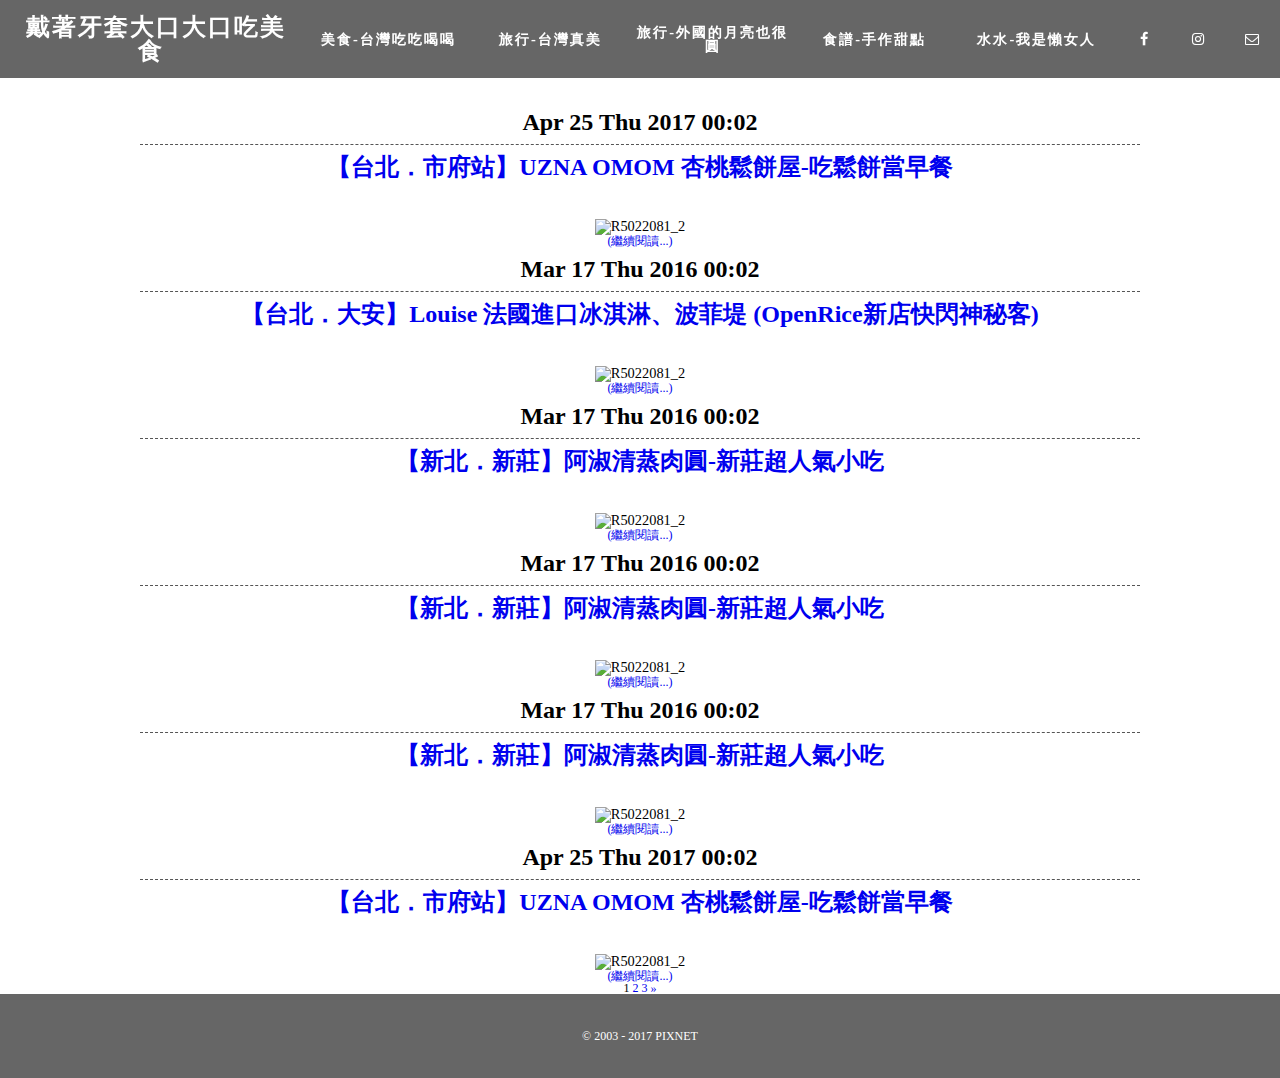
==== commit fb04b41b: "about me" ====
--- a/article.html
+++ b/article.html
@@ -131,6 +131,9 @@
                                                 </div>
                                             </div>
                                             <!-- #slide End -->
+                                            <div id="about-me">
+                                                
+                                            </div>
                                         </div>
                                         <!-- #spotlight-text End -->
                                     </div>
--- a/css/main.css
+++ b/css/main.css
@@ -129,10 +129,11 @@
   display: flex;
   justify-content: center;
   border-radius: 2px;
-  background: #f7f7f7;
+  background: rgba(255, 255, 255, 0.95);
   transition: all 0.3s;
   opacity: 0;
   top: 15px;
+  left: -1500px;
 }
 #blog-main #nav-bar .dropdown-bg .arrow, #article-main #nav-bar .dropdown-bg .arrow, #category-main #nav-bar .dropdown-bg .arrow {
   position: absolute;
@@ -140,11 +141,12 @@
   height: 20px;
   top: 0;
   display: block;
-  background: #f7f7f7;
+  background: rgba(255, 255, 255, 0.95);
   transform: translateY(-50%) rotate(45deg);
 }
 #blog-main #nav-bar .dropdown-bg.open, #article-main #nav-bar .dropdown-bg.open, #category-main #nav-bar .dropdown-bg.open {
   opacity: 1;
+  left: 0;
 }
 #blog-main #nav-bar .nav-menu, #article-main #nav-bar .nav-menu, #category-main #nav-bar .nav-menu {
   -webkit-flex: 10 5 400px;
@@ -222,20 +224,86 @@
 #blog-main #footer #bottom > a, #article-main #footer #bottom > a, #category-main #footer #bottom > a {
   display: none;
 }
-
-#blog-main #slide, #category-main #slide {
+#blog-main #about-me, #article-main #about-me, #category-main #about-me {
+  position: fixed;
+  left: 30px;
+  bottom: 30px;
+  width: 150px;
+  height: 150px;
+  background: url("../img/me.jpg") no-repeat;
+  background-size: cover;
+  z-index: 100;
+  border: 5px solid #e2387d;
+  border-radius: 50%;
+  display: none;
+}
+#blog-main #about-me .test, #article-main #about-me .test, #category-main #about-me .test {
+  position: relative;
+}
+#blog-main #about-me .test .text-bg, #article-main #about-me .test .text-bg, #category-main #about-me .test .text-bg {
+  position: absolute;
+  top: -90px;
+  left: 25px;
+  border-radius: 10px;
+  background: #e2387d;
+  width: 15em;
+  height: 50px;
+}
+#blog-main #about-me .test .text-bg:before, #article-main #about-me .test .text-bg:before, #category-main #about-me .test .text-bg:before {
+  content: "";
+  display: block;
+  position: absolute;
+  top: 48px;
+  left: 55px;
+  width: 0;
+  height: 0;
+  border-width: 30px 22px 0px 0px;
+  border-style: solid;
+  border-color: #e2387d transparent transparent transparent;
+}
+#blog-main #about-me .test .text, #article-main #about-me .test .text, #category-main #about-me .test .text {
+  position: absolute;
+  top: -83px;
+  left: 30px;
+  width: 7em;
+  padding: 5px;
+  color: #fff;
+  font-size: 2rem;
+  display: block;
+  border-right: 1px solid #fff;
+  overflow: hidden;
+  white-space: nowrap;
+  -moz-animation: typing 3s steps(14);
+  -webkit-animation: typing 3s steps(14);
+  animation: typing 3s steps(14);
+}
+@-moz-keyframes typing {
+  from {
+    width: 0;
+  }
+}
+@-webkit-keyframes typing {
+  from {
+    width: 0;
+  }
+}
+@keyframes typing {
+  from {
+    width: 0;
+  }
+}
+#blog-main #slide {
   position: relative;
   height: 100vh;
 }
-#blog-main #slide .mySlides, #category-main #slide .mySlides {
+#blog-main #slide .mySlides {
   width: 100%;
   height: 100%;
-  background-image: url(../img/img2.jpg);
   background-position: 50% 50%;
   background-repeat: no-repeat;
   background-size: cover;
 }
-#blog-main #slide .mySlides .block, #category-main #slide .mySlides .block {
+#blog-main #slide .mySlides .block {
   position: absolute;
   background: rgba(0, 0, 0, 0.2);
   color: #fff;
@@ -251,18 +319,18 @@
   line-height: 2rem;
   border-radius: 10px;
 }
-#blog-main #slide .mySlides .block .title, #category-main #slide .mySlides .block .title {
+#blog-main #slide .mySlides .block .title {
   font-size: 1.5rem;
   font-weight: 700;
   padding-bottom: 15px;
 }
-#blog-main #slide .mySlides .block p, #category-main #slide .mySlides .block p {
+#blog-main #slide .mySlides .block p {
   font-size: 1.2rem;
   max-width: 600px;
   overflow: hidden;
   text-align: center;
 }
-#blog-main #slide .mySlides .text, #category-main #slide .mySlides .text {
+#blog-main #slide .mySlides .text {
   color: #fff;
   background: rgba(0, 0, 0, 0.2);
   font-size: 1.5rem;
@@ -271,7 +339,7 @@
   bottom: 2rem;
   margin-left: 1rem;
 }
-#blog-main #slide .control .prev, #blog-main #slide .control .next, #category-main #slide .control .prev, #category-main #slide .control .next {
+#blog-main #slide .control .prev, #blog-main #slide .control .next {
   cursor: pointer;
   position: absolute;
   width: auto;
@@ -281,19 +349,19 @@
   padding: 1.5rem;
   color: #fff;
 }
-#blog-main #slide .control .prev:hover, #blog-main #slide .control .next:hover, #category-main #slide .control .prev:hover, #category-main #slide .control .next:hover {
+#blog-main #slide .control .prev:hover, #blog-main #slide .control .next:hover {
   color: #e2387d;
 }
-#blog-main #slide .control .next, #category-main #slide .control .next {
+#blog-main #slide .control .next {
   right: 0;
 }
-#blog-main #slide .button-down, #category-main #slide .button-down {
+#blog-main #slide .button-down {
   position: absolute;
   width: 100%;
   bottom: 5rem;
   text-align: center;
 }
-#blog-main #slide .button-down .img-scroll, #category-main #slide .button-down .img-scroll {
+#blog-main #slide .button-down .img-scroll {
   cursor: pointer;
   width: 48px;
   -moz-animation: bounceInUp 1s infinite;
@@ -333,13 +401,13 @@
     transform: translateY(0px);
   }
 }
-#blog-main #slide .dot-block, #category-main #slide .dot-block {
+#blog-main #slide .dot-block {
   position: absolute;
   width: 100%;
   bottom: 2rem;
   text-align: center;
 }
-#blog-main #slide .dot, #category-main #slide .dot {
+#blog-main #slide .dot {
   cursor: pointer;
   width: 0.8rem;
   height: 0.8rem;
@@ -348,10 +416,10 @@
   border-radius: 50%;
   display: inline-block;
 }
-#blog-main #slide .active, #blog-main #slide .dot:hover, #category-main #slide .active, #category-main #slide .dot:hover {
+#blog-main #slide .active, #blog-main #slide .dot:hover {
   background-color: #e2387d;
 }
-#blog-main #slide .fade, #category-main #slide .fade {
+#blog-main #slide .fade {
   -moz-animation: fade 1.5s;
   -webkit-animation: fade 1.5s;
   animation: fade 1.5s;
@@ -380,16 +448,16 @@
     opacity: 1;
   }
 }
-#blog-main #article-area, #category-main #article-area {
+#blog-main #article-area {
   padding: 40px 0;
 }
-#blog-main #article-area #article-box, #category-main #article-area #article-box {
+#blog-main #article-area #article-box {
   max-width: 1000px;
   margin: 0 auto;
   display: flex;
   flex-wrap: wrap;
 }
-#blog-main #article-area #article-box .article, #category-main #article-area #article-box .article {
+#blog-main #article-area #article-box .article {
   margin: 40px 30px;
   height: 400px;
   border-radius: 10px;
@@ -397,12 +465,12 @@
   position: relative;
   border: 1px dashed #555;
 }
-#blog-main #article-area #article-box .article:hover, #category-main #article-area #article-box .article:hover {
+#blog-main #article-area #article-box .article:hover {
   border-style: solid;
   transform: scale(1.05, 1.05);
   transition: all 0.5s;
 }
-#blog-main #article-area #article-box .article .article-head .publish, #category-main #article-area #article-box .article .article-head .publish {
+#blog-main #article-area #article-box .article .article-head .publish {
   position: absolute;
   width: 150px;
   margin-left: auto;
@@ -415,26 +483,26 @@
   padding: 10px;
   background: #fff;
 }
-#blog-main #article-area #article-box .article .article-head .publish .month, #category-main #article-area #article-box .article .article-head .publish .month {
+#blog-main #article-area #article-box .article .article-head .publish .month {
   padding-right: 5px;
 }
-#blog-main #article-area #article-box .article .article-head .publish .date, #category-main #article-area #article-box .article .article-head .publish .date {
+#blog-main #article-area #article-box .article .article-head .publish .date {
   font-size: 25px;
   font-weight: bold;
 }
-#blog-main #article-area #article-box .article .article-head .publish .day, #category-main #article-area #article-box .article .article-head .publish .day {
-  display: none;
-}
-#blog-main #article-area #article-box .article .article-head .publish .year, #category-main #article-area #article-box .article .article-head .publish .year {
+#blog-main #article-area #article-box .article .article-head .publish .day {
+  display: none;
+}
+#blog-main #article-area #article-box .article .article-head .publish .year {
   padding-left: 5px;
 }
-#blog-main #article-area #article-box .article .article-head .publish .time, #category-main #article-area #article-box .article .article-head .publish .time {
-  display: none;
-}
-#blog-main #article-area #article-box .article .article-body .author, #blog-main #article-area #article-box .article .article-body .article-keyword, #category-main #article-area #article-box .article .article-body .author, #category-main #article-area #article-box .article .article-body .article-keyword {
-  display: none;
-}
-#blog-main #article-area #article-box .article .article-body .more a, #category-main #article-area #article-box .article .article-body .more a {
+#blog-main #article-area #article-box .article .article-head .publish .time {
+  display: none;
+}
+#blog-main #article-area #article-box .article .article-body .author, #blog-main #article-area #article-box .article .article-body .article-keyword {
+  display: none;
+}
+#blog-main #article-area #article-box .article .article-body .more a {
   opacity: 0;
   position: absolute;
   top: 0;
@@ -442,69 +510,82 @@
   width: 100%;
   height: 100%;
 }
-#blog-main #article-area #article-box .article .article-body p > img, #category-main #article-area #article-box .article .article-body p > img {
+#blog-main #article-area #article-box .article .article-body p > img {
   display: block;
   position: absolute;
   top: 35px;
   left: 30px;
   object-fit: cover;
 }
-#blog-main #article-area #article-box .article .article-footer, #category-main #article-area #article-box .article .article-footer {
-  display: none;
-}
-#blog-main #article-area #article-box .article:nth-child(-n+1), #category-main #article-area #article-box .article:nth-child(-n+1) {
+#blog-main #article-area #article-box .article .article-body p > span {
+  position: absolute;
+  left: 470px;
+  top: 120px;
+  padding: 0px 23px;
+  text-align: left !important;
+  font-size: 1.3rem;
+  line-height: 2rem;
+  letter-spacing: 3px;
+  width: 420px;
+  height: 245px;
+  overflow: hidden;
+}
+#blog-main #article-area #article-box .article .article-footer {
+  display: none;
+}
+#blog-main #article-area #article-box .article:nth-child(-n+1) {
   flex: 1 0 80%;
 }
-#blog-main #article-area #article-box .article:nth-child(-n+1) .article-head .title h2, #category-main #article-area #article-box .article:nth-child(-n+1) .article-head .title h2 {
+#blog-main #article-area #article-box .article:nth-child(-n+1) .article-head .title h2 {
   text-align: center;
   position: absolute;
   top: 50px;
   left: 470px;
   padding: 0px 23px;
 }
-#blog-main #article-area #article-box .article:nth-child(-n+1) .article-head .title h2 a, #category-main #article-area #article-box .article:nth-child(-n+1) .article-head .title h2 a {
+#blog-main #article-area #article-box .article:nth-child(-n+1) .article-head .title h2 a {
   color: #555;
   font-size: 1.5rem;
   font-weight: bold;
   letter-spacing: 1px;
 }
-#blog-main #article-area #article-box .article:nth-child(-n+1) .article-body p > img, #category-main #article-area #article-box .article:nth-child(-n+1) .article-body p > img {
+#blog-main #article-area #article-box .article:nth-child(-n+1) .article-body p > img {
   width: 440px;
   height: 330px;
 }
-#blog-main #article-area #article-box .article:nth-child(n+2), #category-main #article-area #article-box .article:nth-child(n+2) {
+#blog-main #article-area #article-box .article:nth-child(n+2) {
   flex: 1 0 40%;
   max-width: calc(50% - 60px);
 }
-#blog-main #article-area #article-box .article:nth-child(n+2) .article-head .title h2, #category-main #article-area #article-box .article:nth-child(n+2) .article-head .title h2 {
+#blog-main #article-area #article-box .article:nth-child(n+2) .article-head .title h2 {
   text-align: center;
   position: absolute;
   top: 340px;
   padding: 0px 23px;
 }
-#blog-main #article-area #article-box .article:nth-child(n+2) .article-head .title h2 a, #category-main #article-area #article-box .article:nth-child(n+2) .article-head .title h2 a {
+#blog-main #article-area #article-box .article:nth-child(n+2) .article-head .title h2 a {
   color: #555;
   font-size: 1.5rem;
   font-weight: bold;
   letter-spacing: 1px;
 }
-#blog-main #article-area #article-box .article:nth-child(n+2) .article-body p > img, #category-main #article-area #article-box .article:nth-child(n+2) .article-body p > img {
+#blog-main #article-area #article-box .article:nth-child(n+2) .article-body p > img {
   width: 380px;
   height: 285px;
 }
-#blog-main #article-area .page, #category-main #article-area .page {
+#blog-main #article-area .page {
   padding: 30px 0 10px 0;
   text-align: center;
   font-size: 1.5rem;
 }
-#blog-main #article-area .page span, #category-main #article-area .page span {
+#blog-main #article-area .page span {
   padding: 0 5px 0 5px;
 }
-#blog-main #article-area .page a, #category-main #article-area .page a {
+#blog-main #article-area .page a {
   padding: 0 5px 0 5px;
   color: #555;
 }
-#blog-main .author, #category-main .author {
+#blog-main .author {
   display: none;
 }
 
@@ -515,10 +596,123 @@
   display: none;
 }
 
+#category-main #article-area {
+  padding: 100px 0 40px 0;
+}
+#category-main #article-area #article-box {
+  max-width: 1000px;
+  margin: 0 auto;
+  display: flex;
+  flex-wrap: wrap;
+}
+#category-main #article-area #article-box .article-area-title {
+  width: 100%;
+  text-align: center;
+  font-size: 2rem;
+  margin: 10px 0;
+  letter-spacing: 2px;
+  font-weight: bold;
+}
+#category-main #article-area #article-box #view-mode {
+  display: none;
+}
+#category-main #article-area #article-box .article {
+  margin: 40px 30px;
+  height: 400px;
+  border-radius: 10px;
+  background: #fff;
+  position: relative;
+  border: 1px dashed #555;
+  flex: 1 0 40%;
+  max-width: calc(50% - 60px);
+}
+#category-main #article-area #article-box .article:hover {
+  border-style: solid;
+  transform: scale(1.05, 1.05);
+  transition: all 0.5s;
+}
+#category-main #article-area #article-box .article .article-head .publish {
+  position: absolute;
+  width: 150px;
+  margin-left: auto;
+  margin-right: auto;
+  top: -25px;
+  left: 0;
+  right: 0;
+  color: #555;
+  text-align: center;
+  padding: 10px;
+  background: #fff;
+}
+#category-main #article-area #article-box .article .article-head .publish .month {
+  padding-right: 5px;
+}
+#category-main #article-area #article-box .article .article-head .publish .date {
+  font-size: 25px;
+  font-weight: bold;
+}
+#category-main #article-area #article-box .article .article-head .publish .day {
+  display: none;
+}
+#category-main #article-area #article-box .article .article-head .publish .year {
+  padding-left: 5px;
+}
+#category-main #article-area #article-box .article .article-head .publish .time {
+  display: none;
+}
+#category-main #article-area #article-box .article .article-head .title h2 {
+  text-align: center;
+  position: absolute;
+  top: 340px;
+  padding: 0px 23px;
+}
+#category-main #article-area #article-box .article .article-head .title h2 a {
+  color: #555;
+  font-size: 1.5rem;
+  font-weight: bold;
+  letter-spacing: 1px;
+}
+#category-main #article-area #article-box .article .article-body .author, #category-main #article-area #article-box .article .article-body .article-keyword {
+  display: none;
+}
+#category-main #article-area #article-box .article .article-body .more a {
+  opacity: 0;
+  position: absolute;
+  top: 0;
+  left: 0;
+  width: 100%;
+  height: 100%;
+}
+#category-main #article-area #article-box .article .article-body p > img {
+  display: block;
+  position: absolute;
+  top: 35px;
+  left: 30px;
+  width: 380px;
+  height: 285px;
+  object-fit: cover;
+}
+#category-main #article-area #article-box .article .article-footer {
+  display: none;
+}
+#category-main #article-area .page {
+  padding: 30px 0 10px 0;
+  text-align: center;
+  font-size: 1.5rem;
+}
+#category-main #article-area .page span {
+  padding: 0 5px 0 5px;
+}
+#category-main #article-area .page a {
+  padding: 0 5px 0 5px;
+  color: #555;
+}
+#category-main .author {
+  display: none;
+}
+
 #article-main #article-area {
   padding-top: 100px;
-}
-#article-main #article-area #article-box {
   max-width: 1000px;
   margin: 0 auto;
   text-align: center;
@@ -544,42 +738,13 @@
 #article-main #article-area #article-box .article-body .article-content .author-profile {
   display: none;
 }
-#article-main #article-area #article-box .article-footer {
-  display: none;
-}
-
-@media screen and (max-width: 1000px) {
-  #nav-bar {
-    flex-wrap: wrap;
-  }
-  #nav-bar .nav-menu {
-    display: none;
-    flex-wrap: wrap;
-  }
-  #nav-bar .nav-menu li {
-    flex: 1 1 100%;
-  }
-  #nav-bar .nav-menu a {
-    flex: 1 1 25%;
-  }
-  #nav-bar .hamburger {
-    display: block;
-  }
-}
-@media screen and (max-width: 500px) {
-  #nav-bar .nav-title {
-    font-size: 1.5rem;
-  }
-  #nav-bar .nav-menu li {
-    flex-basis: 100%;
-  }
-  #nav-bar .nav-menu a {
-    font-size: 1rem;
-    letter-spacing: 2px;
-    padding: 10px 5px;
-  }
-
-  #slide .mySlides .text {
-    font-size: 1rem;
-  }
-}
+#article-main #article-area #article-box .article-footer .refer {
+  display: none;
+}
+#article-main #article-area #article-box .article-footer .back-to-top {
+  position: fixed;
+  bottom: 0;
+  right: 0;
+  padding: 10px;
+  font-size: 2rem;
+}
